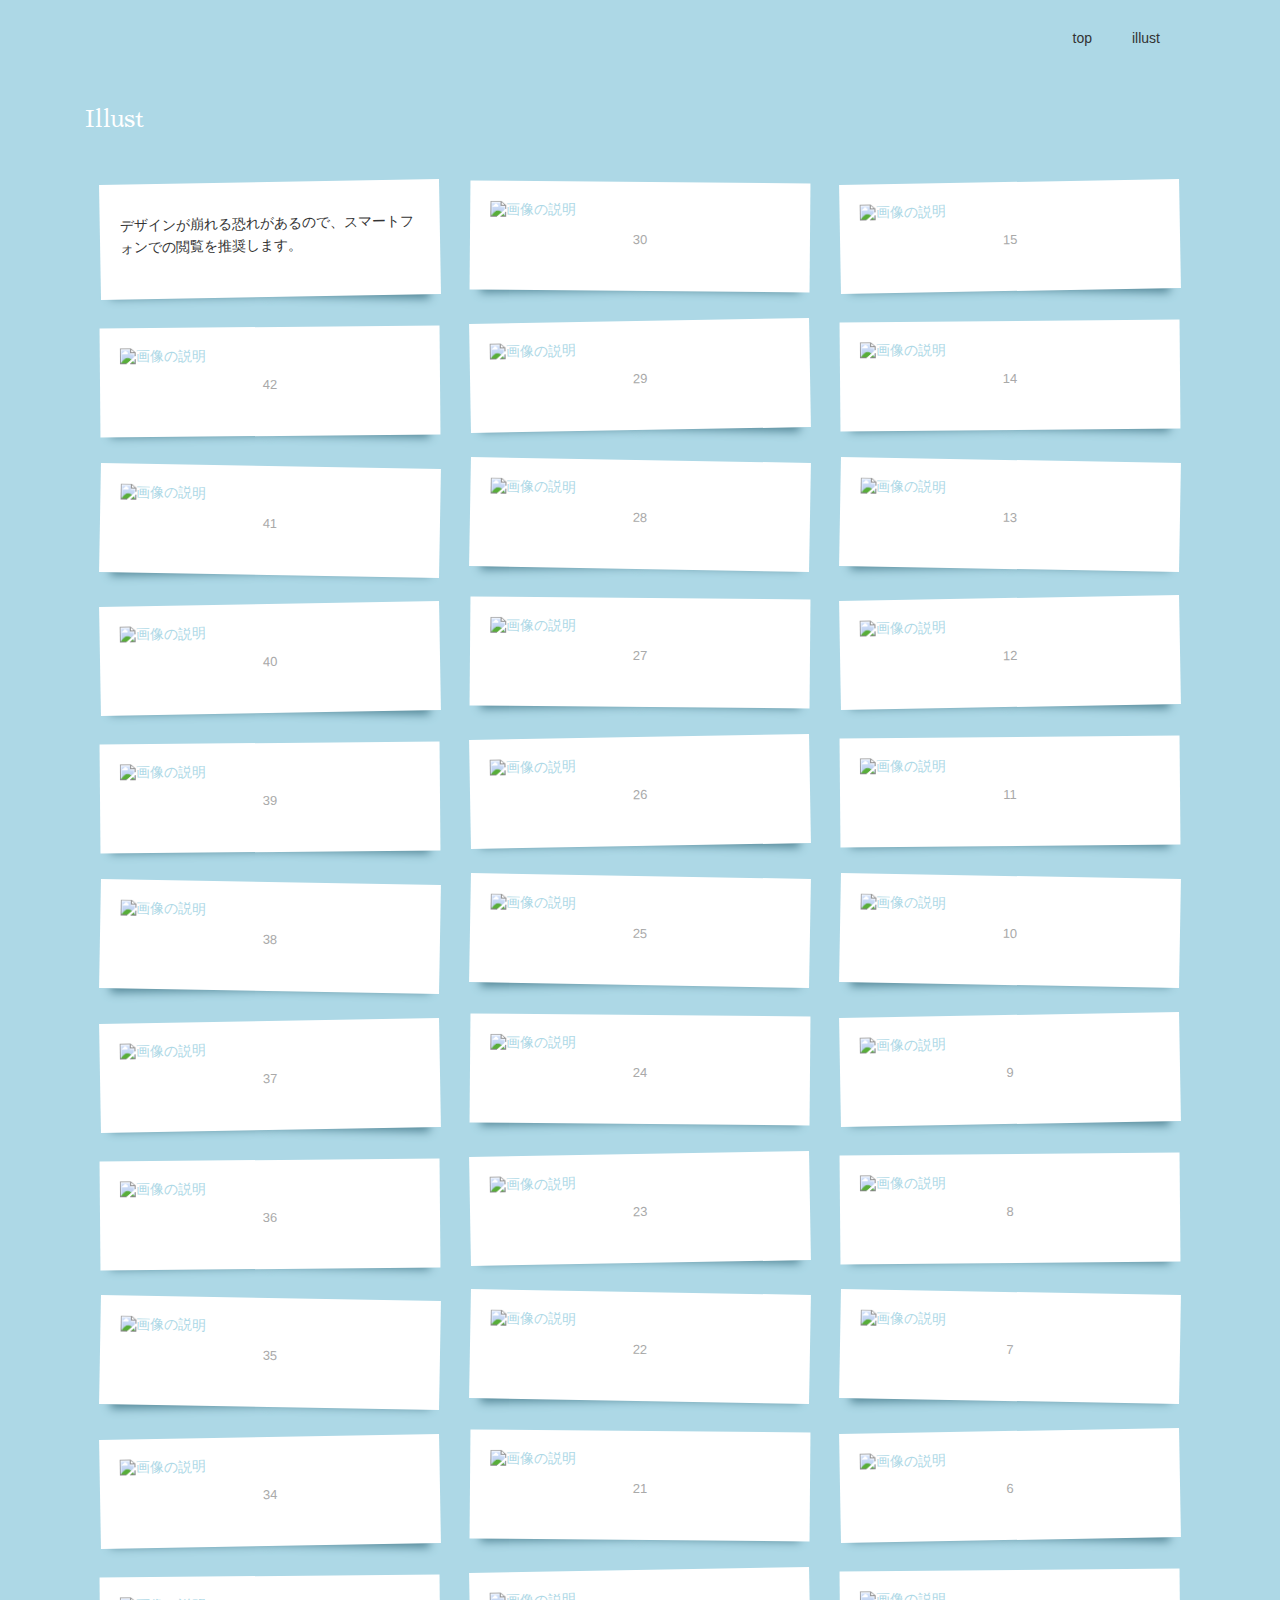
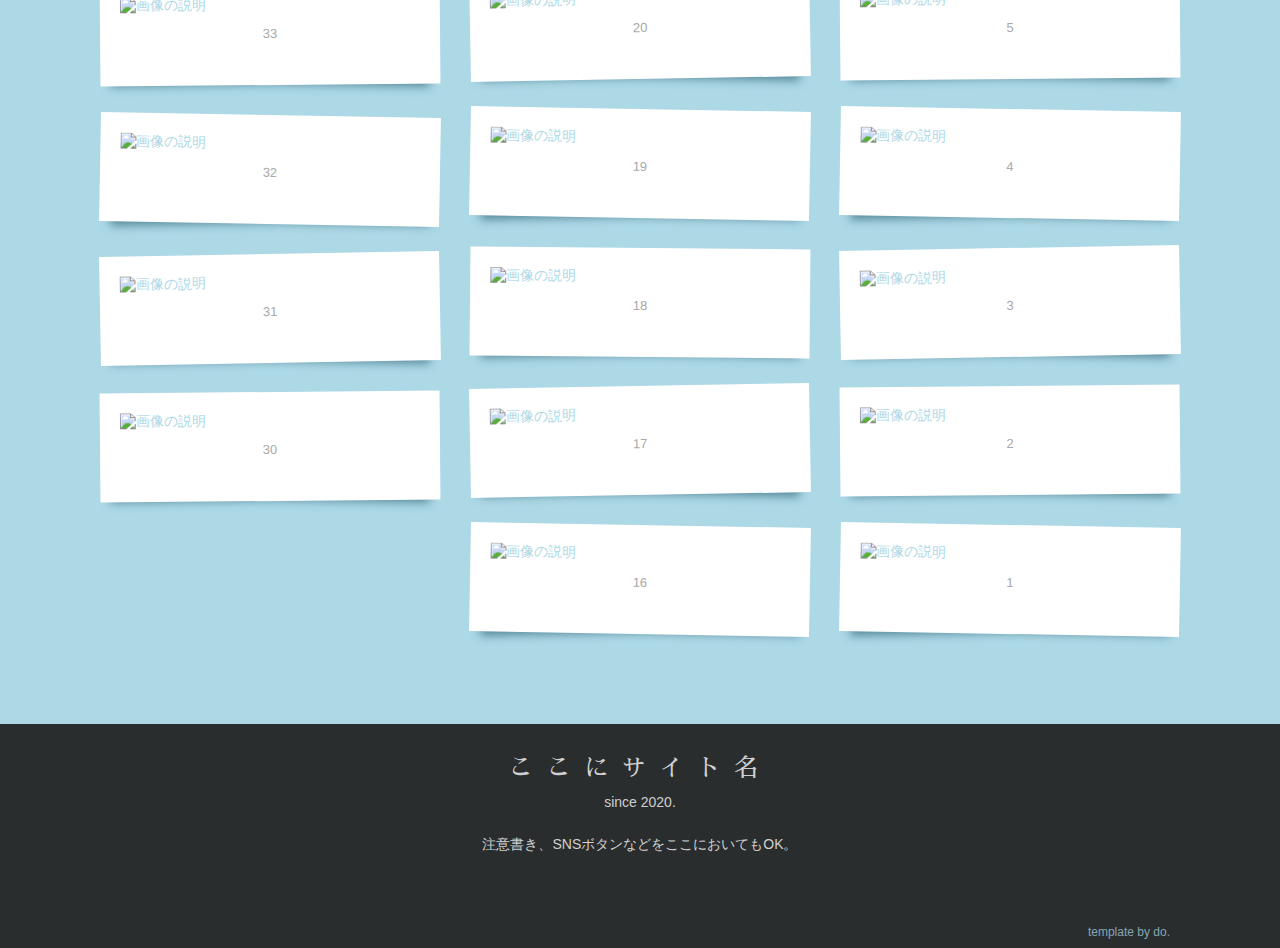
==== illust.html @ 1b6aabd1 "Add files via upload" ====
<!DOCTYPE html>
<html lang="ja">

<head>
  <meta charset="utf-8">
  <meta name="viewport" content="width=device-width">
  <title>peta2</title>
  <link rel="stylesheet" href="css/bootstrap.css">
  <link rel="stylesheet" href="css/fuwaimg.css">
  <link rel="stylesheet" href="css/style.css">
  <script src="js/jquery.js"></script>
  <script src="js/common.js"></script>
  <link rel="stylesheet" href="https://use.fontawesome.com/releases/v5.1.0/css/all.css" integrity="sha384-lKuwvrZot6UHsBSfcMvOkWwlCMgc0TaWr+30HWe3a4ltaBwTZhyTEggF5tJv8tbt" crossorigin="anonymous">
  <link href="https://fonts.googleapis.com/css?family=Sawarabi+Mincho&display=swap" rel="stylesheet">
</head>

<body>
  <header>
    <div class="container">
      <div class="row">
        <div class="col-12">
          <ul>
            <li><a href="index.html">top</a></li>
            <li><a href="illust.html">illust</a></li>
          </ul>
        </div>
      </div>
    </div>
  </header>

  <main>
    <div class="container">
      <div class="row">

        <h2>Illust</h2>

        <div class="col-md-4 column"> <!-- 左カラムはじまり -->

          <div class="photo_wrapper"> <!-- 白い紙はじまり -->
            <div class="photo">
              <div class="photo_inner">

                <p>デザインが崩れる恐れがあるので、スマートフォンでの閲覧を推奨します。</p>

              </div>
            </div>
          </div> <!-- 白い紙おわり -->

          

          <div class="photo_wrapper"> <!-- 白い紙はじまり -->
            <div class="photo">
              <div class="photo_inner">

                <a href="https://lh3.googleusercontent.com/pw/AMWts8Cox28__BNMQReCRP3SFcwaqNBP7MqdzIKdwiAbpuw3LKb5WjPrrfnr4h-rTd1vKwcFQeGcv_lezgBBRbL9Dqeo2X4vX7bmbXBgcp1sfZvfWhonKbm6dTPjnWrySytocFqZ04YPYj6RQ9tyHZOXVGJA=w502-h775-no?authuser=0" data-fimg="illust" data-fcaption="42" class="fuwaimg"><img src="https://lh3.googleusercontent.com/pw/AMWts8Cox28__BNMQReCRP3SFcwaqNBP7MqdzIKdwiAbpuw3LKb5WjPrrfnr4h-rTd1vKwcFQeGcv_lezgBBRbL9Dqeo2X4vX7bmbXBgcp1sfZvfWhonKbm6dTPjnWrySytocFqZ04YPYj6RQ9tyHZOXVGJA=w502-h775-no?authuser=0" alt="画像の説明"></a>
                <p class="caption">42</p>

              </div>
            </div>
          </div> <!-- 白い紙おわり -->

          <div class="photo_wrapper"> <!-- 白い紙はじまり -->
            <div class="photo">
              <div class="photo_inner">

                <a href="https://lh3.googleusercontent.com/pw/AMWts8CsklrpLYEfq-mM5QJtHKB6S4v40E4p7erYd69_RlHApN0cASkHbte9p37XtnNy43FaQpi0MNsZsB02sUsj2VuZw0k0Xkipm8oUN2TPNwj_HJkU3lVY2tJ94fw5lrdx_pZOgzSrrXaZ3cJa1RaNqIQR=w1024-h685-no?authuser=0" data-fimg="illust" data-fcaption="41" class="fuwaimg"><img src="https://lh3.googleusercontent.com/pw/AMWts8CsklrpLYEfq-mM5QJtHKB6S4v40E4p7erYd69_RlHApN0cASkHbte9p37XtnNy43FaQpi0MNsZsB02sUsj2VuZw0k0Xkipm8oUN2TPNwj_HJkU3lVY2tJ94fw5lrdx_pZOgzSrrXaZ3cJa1RaNqIQR=w1024-h685-no?authuser=0" alt="画像の説明"></a>
                <p class="caption">41</p>

              </div>
            </div>
          </div> <!-- 白い紙おわり -->

          <div class="photo_wrapper"> <!-- 白い紙はじまり -->
            <div class="photo">
              <div class="photo_inner">

                <a href="https://lh3.googleusercontent.com/pw/AMWts8CgQVdRSv2I6430oDrnWmDkWC0OWW03mZ42JNM12k4AufQ2h1clnYaJ4Y0fMB_xqk2lCuKIfMpOf7mX9Ylr0rE28rvH-tyeQBpZwodejXvecHmU5QklknIhyprB3SX7YNric8ZbW48iDjnojUkfG9v4=s775-no?authuser=0" data-fimg="illust" data-fcaption="40" class="fuwaimg"><img src="https://lh3.googleusercontent.com/pw/AMWts8CgQVdRSv2I6430oDrnWmDkWC0OWW03mZ42JNM12k4AufQ2h1clnYaJ4Y0fMB_xqk2lCuKIfMpOf7mX9Ylr0rE28rvH-tyeQBpZwodejXvecHmU5QklknIhyprB3SX7YNric8ZbW48iDjnojUkfG9v4=s775-no?authuser=0" alt="画像の説明"></a>
                <p class="caption">40</p>

              </div>
            </div>
          </div> <!-- 白い紙おわり -->

          <div class="photo_wrapper"> <!-- 白い紙はじまり -->
            <div class="photo">
              <div class="photo_inner">

                <a href="https://lh3.googleusercontent.com/pw/AMWts8C4dV8o7_rHlXYiUse19t6KO_97zgKFyfCMt1hCG8jOX1NP8kVgLZ-A1uruZv9s-ZYBIba9IX8fHxyTJJ_IcGnHNn4AFb-KK7V-60pV2eRZ4p_oUpjDBGyg69dUi8l20uamtSogcxxGSEgGVL17WVHK=w1384-h775-no?authuser=0" data-fimg="illust" data-fcaption="39" class="fuwaimg"><img src="https://lh3.googleusercontent.com/pw/AMWts8C4dV8o7_rHlXYiUse19t6KO_97zgKFyfCMt1hCG8jOX1NP8kVgLZ-A1uruZv9s-ZYBIba9IX8fHxyTJJ_IcGnHNn4AFb-KK7V-60pV2eRZ4p_oUpjDBGyg69dUi8l20uamtSogcxxGSEgGVL17WVHK=w1384-h775-no?authuser=0" alt="画像の説明"></a>
                <p class="caption">39</p>

              </div>
            </div>
          </div> <!-- 白い紙おわり -->

          <div class="photo_wrapper"> <!-- 白い紙はじまり -->
            <div class="photo">
              <div class="photo_inner">

                <a href="https://lh3.googleusercontent.com/pw/AMWts8DBhb3u-3QAECSHlM6uBJDC66IO1G694JHP2IC2YY_tAqXBIV6_Nn8SVgtzAMqOdjqrt5xMSU9yhxuN9_L_U6qFOprcMlaiX02v0TdAk7ofQ1UP_mRT3iMOi23vHbAHppNE0egLiYCVZqKy5hdXpErf=w436-h775-no?authuser=0" data-fimg="illust" data-fcaption="38" class="fuwaimg"><img src="https://lh3.googleusercontent.com/pw/AMWts8DBhb3u-3QAECSHlM6uBJDC66IO1G694JHP2IC2YY_tAqXBIV6_Nn8SVgtzAMqOdjqrt5xMSU9yhxuN9_L_U6qFOprcMlaiX02v0TdAk7ofQ1UP_mRT3iMOi23vHbAHppNE0egLiYCVZqKy5hdXpErf=w436-h775-no?authuser=0" alt="画像の説明"></a>
                <p class="caption">38</p>

              </div>
            </div>
          </div> <!-- 白い紙おわり -->

          <div class="photo_wrapper"> <!-- 白い紙はじまり -->
            <div class="photo">
              <div class="photo_inner">

                <a href="https://lh3.googleusercontent.com/pw/AMWts8CsM7ORMdr8g6s5OzQsYJkxBQxlJHbK1Gcytt6Vyj17hhc5IY_1tuF0qYmKnIKdhWhkjlD4qA9QDn4pOnYk1kvzK6mAzcZDnkf2sFP1ws7RfoujApp3gHp0LYHTFUOW7CD4LZRUTa3PQxQSPjLvdDgn=w436-h775-no?authuser=0" data-fimg="illust" data-fcaption="37" class="fuwaimg"><img src="https://lh3.googleusercontent.com/pw/AMWts8CsM7ORMdr8g6s5OzQsYJkxBQxlJHbK1Gcytt6Vyj17hhc5IY_1tuF0qYmKnIKdhWhkjlD4qA9QDn4pOnYk1kvzK6mAzcZDnkf2sFP1ws7RfoujApp3gHp0LYHTFUOW7CD4LZRUTa3PQxQSPjLvdDgn=w436-h775-no?authuser=0" alt="画像の説明"></a>
                <p class="caption">37</p>

              </div>
            </div>
          </div> <!-- 白い紙おわり -->

          <div class="photo_wrapper"> <!-- 白い紙はじまり -->
            <div class="photo">
              <div class="photo_inner">

                <a href="https://lh3.googleusercontent.com/pw/AMWts8D9byH44WqHp9umfBFMdJVtNfAncmlOTKNtG8yK7b8vgRUIJWtN-5KlHmkqsRncyaLgQui0G5othm6dDwO5c1vvgqCkm6mxsg9BPsiZA4M0ob1HZhcoVWGOODmWXEQVo9iIYBPQlrHCrd_JGrF3qnPg=w533-h775-no?authuser=0" data-fimg="illust" data-fcaption="36" class="fuwaimg"><img src="https://lh3.googleusercontent.com/pw/AMWts8D9byH44WqHp9umfBFMdJVtNfAncmlOTKNtG8yK7b8vgRUIJWtN-5KlHmkqsRncyaLgQui0G5othm6dDwO5c1vvgqCkm6mxsg9BPsiZA4M0ob1HZhcoVWGOODmWXEQVo9iIYBPQlrHCrd_JGrF3qnPg=w533-h775-no?authuser=0" alt="画像の説明"></a>
                <p class="caption">36</p>

              </div>
            </div>
          </div> <!-- 白い紙おわり -->

          <div class="photo_wrapper"> <!-- 白い紙はじまり -->
            <div class="photo">
              <div class="photo_inner">

                <a href="https://lh3.googleusercontent.com/pw/AMWts8AvMRZB0EMn5snsqBA2sNhs4Jrt3vfd0Vs5clzVY1fwqB7CyKxQirzdla9yEaBymsXZnFQlbBFLdhK4tuKBDot4QmJHZ9s-0aFLUYA0L19TRECbHZvFmD0Zytubo-FrNgxrsNPgUf2Z7NzcSRM94KIT=s775-no?authuser=0" data-fimg="illust" data-fcaption="35" class="fuwaimg"><img src="https://lh3.googleusercontent.com/pw/AMWts8AvMRZB0EMn5snsqBA2sNhs4Jrt3vfd0Vs5clzVY1fwqB7CyKxQirzdla9yEaBymsXZnFQlbBFLdhK4tuKBDot4QmJHZ9s-0aFLUYA0L19TRECbHZvFmD0Zytubo-FrNgxrsNPgUf2Z7NzcSRM94KIT=s775-no?authuser=0" alt="画像の説明"></a>
                <p class="caption">35</p>

              </div>
            </div>
          </div> <!-- 白い紙おわり -->

          <div class="photo_wrapper"> <!-- 白い紙はじまり -->
            <div class="photo">
              <div class="photo_inner">

                <a href="https://lh3.googleusercontent.com/pw/AMWts8BJoh31hiTfgCkKuM6LKDEyP3dncojIyS1Nzp1mz8axLo9Ojvl9_1_v46CKTmJzGgw7qRXGg8MNEc3jXNOKpKgE76MQrntLnrXbeyEJVKmGOg_AjdkXjjQCRA8YBcOFdj0L1ReKYP9GegsxQ7B2Ud0B=s775-no?authuser=0" data-fimg="illust" data-fcaption="34" class="fuwaimg"><img src="https://lh3.googleusercontent.com/pw/AMWts8BJoh31hiTfgCkKuM6LKDEyP3dncojIyS1Nzp1mz8axLo9Ojvl9_1_v46CKTmJzGgw7qRXGg8MNEc3jXNOKpKgE76MQrntLnrXbeyEJVKmGOg_AjdkXjjQCRA8YBcOFdj0L1ReKYP9GegsxQ7B2Ud0B=s775-no?authuser=0" alt="画像の説明"></a>
                <p class="caption">34</p>

              </div>
            </div>
          </div> <!-- 白い紙おわり -->

          <div class="photo_wrapper"> <!-- 白い紙はじまり -->
            <div class="photo">
              <div class="photo_inner">

                <a href="https://lh3.googleusercontent.com/pw/AMWts8CJE3USj13Ls35bue79GwDdApzjnLfE5LSxSsisCTkoJY979ldGRp0382LFp-KdFCDrHQlkJXpXouRkc6EnS5Q6xQfuzoK_D2LSxmUII67P4SlDdj8_nPdNQMX60USoJ_Dex7cOCkzWqxbdi_kcrCrv=w436-h775-no?authuser=0" data-fimg="illust" data-fcaption="33" class="fuwaimg"><img src="https://lh3.googleusercontent.com/pw/AMWts8CJE3USj13Ls35bue79GwDdApzjnLfE5LSxSsisCTkoJY979ldGRp0382LFp-KdFCDrHQlkJXpXouRkc6EnS5Q6xQfuzoK_D2LSxmUII67P4SlDdj8_nPdNQMX60USoJ_Dex7cOCkzWqxbdi_kcrCrv=w436-h775-no?authuser=0" alt="画像の説明"></a>
                <p class="caption">33</p>

              </div>
            </div>
          </div> <!-- 白い紙おわり -->

          <div class="photo_wrapper"> <!-- 白い紙はじまり -->
            <div class="photo">
              <div class="photo_inner">

                <a href="https://lh3.googleusercontent.com/pw/AMWts8A6hrEdlsKrEeRkkJqrgjRdUXc-PLKFBk75MZ5T-OoWlhhEuBU-HIl6SaG2cQuA0GYpHNaNZoLVx5UTImps_tixSJosIVM_dkdQ8xUpRodN_qTWBmOrN_DeHMmKZTbscCHbdj36Trfm9fRnSPbxzJul=w436-h775-no?authuser=0" data-fimg="illust" data-fcaption="32" class="fuwaimg"><img src="https://lh3.googleusercontent.com/pw/AMWts8A6hrEdlsKrEeRkkJqrgjRdUXc-PLKFBk75MZ5T-OoWlhhEuBU-HIl6SaG2cQuA0GYpHNaNZoLVx5UTImps_tixSJosIVM_dkdQ8xUpRodN_qTWBmOrN_DeHMmKZTbscCHbdj36Trfm9fRnSPbxzJul=w436-h775-no?authuser=0" alt="画像の説明"></a>
                <p class="caption">32</p>

              </div>
            </div>
          </div> <!-- 白い紙おわり -->

          <div class="photo_wrapper"> <!-- 白い紙はじまり -->
            <div class="photo">
              <div class="photo_inner">

                <a href="https://lh3.googleusercontent.com/pw/AMWts8BOOuVV8hzbjOhGQtpAwQb2aSmgUgj4f5QdRIF9lkkfynHIzWwP3X4dAn7hGDGthEcETCpdQ3OlkHm6to0rc8iNpLntt2OkDG0zEZgVloyw80i-YGGwUqlJpQP7WI6bFJkjS4G-a6Tl_yAg_0MWRhCP=w561-h773-no?authuser=0" data-fimg="illust" data-fcaption="31" class="fuwaimg"><img src="https://lh3.googleusercontent.com/pw/AMWts8BOOuVV8hzbjOhGQtpAwQb2aSmgUgj4f5QdRIF9lkkfynHIzWwP3X4dAn7hGDGthEcETCpdQ3OlkHm6to0rc8iNpLntt2OkDG0zEZgVloyw80i-YGGwUqlJpQP7WI6bFJkjS4G-a6Tl_yAg_0MWRhCP=w561-h773-no?authuser=0" alt="画像の説明"></a>
                <p class="caption">31</p>

              </div>
            </div>
          </div> <!-- 白い紙おわり -->

          <div class="photo_wrapper"> <!-- 白い紙はじまり -->
            <div class="photo">
              <div class="photo_inner">

                <a href="https://lh3.googleusercontent.com/pw/AMWts8AKYuy7ULPN5BDstf4BHMZx9Ymcxu2dFFlW5ADTFVhC6ArF06FAxKj8WmDy-JWdxAQQxjGloXUDbZrh_QHEK5gfzwyXuTO54mJ51u3i42oIszNTZdx_AwxMPVQipqEcqkRU5IMTyBADeERIrCX8S-NM=w376-h773-no?authuser=0" data-fimg="illust" data-fcaption="30" class="fuwaimg"><img src="https://lh3.googleusercontent.com/pw/AMWts8AKYuy7ULPN5BDstf4BHMZx9Ymcxu2dFFlW5ADTFVhC6ArF06FAxKj8WmDy-JWdxAQQxjGloXUDbZrh_QHEK5gfzwyXuTO54mJ51u3i42oIszNTZdx_AwxMPVQipqEcqkRU5IMTyBADeERIrCX8S-NM=w376-h773-no?authuser=0" alt="画像の説明"></a>
                <p class="caption">30</p>

              </div>
            </div>
          </div> <!-- 白い紙おわり -->



        </div> <!-- 左カラムおわり -->


        <div class="col-md-4 column"> <!-- 真ん中カラムはじまり -->


          <div class="photo_wrapper"> <!-- 白い紙はじまり -->
            <div class="photo">
              <div class="photo_inner">

                <a href="https://lh3.googleusercontent.com/pw/AMWts8CJYu6-HWkpZgMs_Shhimn4lNb2auPTP87py1EklH-gOYcXlIC7IWIhkxaH4GOwTZYizTkIGpxTBk0Xrzg5m5HMXBIOIcpQm3ZwOGlFzpvLNu5lE351pgcnO55GhkEC11yMFEqVTtWB_AcCiAyUK3wF=w316-h773-no?authuser=0" data-fimg="illust" data-fcaption="30" class="fuwaimg"><img src="https://lh3.googleusercontent.com/pw/AMWts8CJYu6-HWkpZgMs_Shhimn4lNb2auPTP87py1EklH-gOYcXlIC7IWIhkxaH4GOwTZYizTkIGpxTBk0Xrzg5m5HMXBIOIcpQm3ZwOGlFzpvLNu5lE351pgcnO55GhkEC11yMFEqVTtWB_AcCiAyUK3wF=w316-h773-no?authuser=0" alt="画像の説明"></a>
                <p class="caption">30</p>

              </div>
            </div>
          </div> <!-- 白い紙おわり -->

          <div class="photo_wrapper"> <!-- 白い紙はじまり -->
            <div class="photo">
              <div class="photo_inner">

                <a href="https://lh3.googleusercontent.com/pw/AMWts8A4pS51QPTC96D6i5HemLyGb1E0UHR9Vc5yuMA63m_hgfCi6nAp70O30tDVSjFufrkDqByykE0VHoIm14Sugoozd42OH-VBDrBrp_vy4MBldUGO5c5ql_LC40oCj2rVlKkyz3k9oMgYTCBKm6O4hN-S=w499-h773-no?authuser=0" data-fimg="illust" data-fcaption="29" class="fuwaimg"><img src="https://lh3.googleusercontent.com/pw/AMWts8A4pS51QPTC96D6i5HemLyGb1E0UHR9Vc5yuMA63m_hgfCi6nAp70O30tDVSjFufrkDqByykE0VHoIm14Sugoozd42OH-VBDrBrp_vy4MBldUGO5c5ql_LC40oCj2rVlKkyz3k9oMgYTCBKm6O4hN-S=w499-h773-no?authuser=0" alt="画像の説明"></a>
                <p class="caption">29</p>

              </div>
            </div>
          </div> <!-- 白い紙おわり -->

          <div class="photo_wrapper"> <!-- 白い紙はじまり -->
            <div class="photo">
              <div class="photo_inner">

                <a href="https://lh3.googleusercontent.com/pw/AMWts8AQQv7Qw2Fcr4xVy8R3xF-cJ0dKOKh3ESZBn2rdNdKmawHUOAAx9RUIC1XreTd6Sizv1wV4PEod3Re83BW7gF2NN8-CkyZ47pPEQ2hysKIOt1Jdwc0ecH2U_5CBDijtaoSrYTLjtQIc7c4zOfGQe-HE=w560-h773-no?authuser=0" data-fimg="illust" data-fcaption="28" class="fuwaimg"><img src="https://lh3.googleusercontent.com/pw/AMWts8AQQv7Qw2Fcr4xVy8R3xF-cJ0dKOKh3ESZBn2rdNdKmawHUOAAx9RUIC1XreTd6Sizv1wV4PEod3Re83BW7gF2NN8-CkyZ47pPEQ2hysKIOt1Jdwc0ecH2U_5CBDijtaoSrYTLjtQIc7c4zOfGQe-HE=w560-h773-no?authuser=0" alt="画像の説明"></a>
                <p class="caption">28</p>

              </div>
            </div>
          </div> <!-- 白い紙おわり -->

          <div class="photo_wrapper"> <!-- 白い紙はじまり -->
            <div class="photo">
              <div class="photo_inner">

                <a href="https://lh3.googleusercontent.com/pw/AMWts8A758fC67wEoQc90TfMDOfJcIhrMmwtVaLGMiVD4Ux_p-wb1vWDV38Tnfqwe8hTTc3IZ5lasjlpyeQHpJuzpz_tavu9EviBudBdKQ4Ta4pPlj3GwUvY7qrC0SgWPwaVr3YDThijpKb03qQ0EvRUDrCv=w568-h773-no?authuser=0" data-fimg="illust" data-fcaption="27" class="fuwaimg"><img src="https://lh3.googleusercontent.com/pw/AMWts8A758fC67wEoQc90TfMDOfJcIhrMmwtVaLGMiVD4Ux_p-wb1vWDV38Tnfqwe8hTTc3IZ5lasjlpyeQHpJuzpz_tavu9EviBudBdKQ4Ta4pPlj3GwUvY7qrC0SgWPwaVr3YDThijpKb03qQ0EvRUDrCv=w568-h773-no?authuser=0" alt="画像の説明"></a>
                <p class="caption">27</p>

              </div>
            </div>
          </div> <!-- 白い紙おわり -->

          <div class="photo_wrapper"> <!-- 白い紙はじまり -->
            <div class="photo">
              <div class="photo_inner">

                <a href="https://lh3.googleusercontent.com/pw/AMWts8A27WaZKgmj2R8qf_h1HrEPfLtXzIESmoIUwrNQfn6o8rei14KIAdBLkkIC0sbEwRbZst7ArtPfhMd0RTEvIV3Shs-C91Em8iVl_gRdQJtme51yGBtTCiILU1tniaBvyu4ofola-YerUgYttbxqLQ4T=s773-no?authuser=0" data-fimg="illust" data-fcaption="26" class="fuwaimg"><img src="https://lh3.googleusercontent.com/pw/AMWts8A27WaZKgmj2R8qf_h1HrEPfLtXzIESmoIUwrNQfn6o8rei14KIAdBLkkIC0sbEwRbZst7ArtPfhMd0RTEvIV3Shs-C91Em8iVl_gRdQJtme51yGBtTCiILU1tniaBvyu4ofola-YerUgYttbxqLQ4T=s773-no?authuser=0" alt="画像の説明"></a>
                <p class="caption">26</p>

              </div>
            </div>
          </div> <!-- 白い紙おわり -->

          <div class="photo_wrapper"> <!-- 白い紙はじまり -->
            <div class="photo">
              <div class="photo_inner">

                <a href="https://lh3.googleusercontent.com/pw/AMWts8D43Ukukbg07hF2tFLTNXz3FKG-ulqRdLQTJ-rjfVUImqoDdOkDBirAQ75Ui2lenF_9QJkEtfNvty9tilSXpQK2BedXfjbo1fk2e70DY8od4Lpyt6_ILMoqRKzRgZv7yaLitns69Z8h7Qn8z8Q5Tjaj=w798-h624-no?authuser=0" data-fimg="illust" data-fcaption="25" class="fuwaimg"><img src="https://lh3.googleusercontent.com/pw/AMWts8D43Ukukbg07hF2tFLTNXz3FKG-ulqRdLQTJ-rjfVUImqoDdOkDBirAQ75Ui2lenF_9QJkEtfNvty9tilSXpQK2BedXfjbo1fk2e70DY8od4Lpyt6_ILMoqRKzRgZv7yaLitns69Z8h7Qn8z8Q5Tjaj=w798-h624-no?authuser=0" alt="画像の説明"></a>
                <p class="caption">25</p>

              </div>
            </div>
          </div> <!-- 白い紙おわり -->

          <div class="photo_wrapper"> <!-- 白い紙はじまり -->
            <div class="photo">
              <div class="photo_inner">

                <a href="https://lh3.googleusercontent.com/pw/AMWts8DJ7tb6RxQq3u0ZiKaLXhi9TZNSHEdlm_6jn720YPUbFw_g9My2n4_NEsC_89aCslfZVaIrwSFVupJmXueCcCOt2BgRTmvjRvbya3lWEJjsDJvRQgtPhyNaKktDN9UQvcey7tztdTc7Ecy_ZaZqoE53=w566-h773-no?authuser=0" data-fimg="illust" data-fcaption="24" class="fuwaimg"><img src="https://lh3.googleusercontent.com/pw/AMWts8DJ7tb6RxQq3u0ZiKaLXhi9TZNSHEdlm_6jn720YPUbFw_g9My2n4_NEsC_89aCslfZVaIrwSFVupJmXueCcCOt2BgRTmvjRvbya3lWEJjsDJvRQgtPhyNaKktDN9UQvcey7tztdTc7Ecy_ZaZqoE53=w566-h773-no?authuser=0" alt="画像の説明"></a>
                <p class="caption">24</p>

              </div>
            </div>
          </div> <!-- 白い紙おわり -->

          <div class="photo_wrapper"> <!-- 白い紙はじまり -->
            <div class="photo">
              <div class="photo_inner">

                <a href="https://lh3.googleusercontent.com/pw/AMWts8A69bOSlVp2ZkfvCYBXJt-4kUzWKHnBUmH9nL3FCXLbCYkYuX-MfIjFCMv0rVmh4omsePyZT6otvtL_zQZImefKW7lREISgz-MVRnReK5AUA5vHBNCcrGnNCyP7eMIkYLld1CXiCfOJ6s_U4bcWu7p0=w560-h773-no?authuser=0" data-fimg="illust" data-fcaption="23" class="fuwaimg"><img src="https://lh3.googleusercontent.com/pw/AMWts8A69bOSlVp2ZkfvCYBXJt-4kUzWKHnBUmH9nL3FCXLbCYkYuX-MfIjFCMv0rVmh4omsePyZT6otvtL_zQZImefKW7lREISgz-MVRnReK5AUA5vHBNCcrGnNCyP7eMIkYLld1CXiCfOJ6s_U4bcWu7p0=w560-h773-no?authuser=0" alt="画像の説明"></a>
                <p class="caption">23</p>

              </div>
            </div>
          </div> <!-- 白い紙おわり -->

          <div class="photo_wrapper"> <!-- 白い紙はじまり -->
            <div class="photo">
              <div class="photo_inner">

                <a href="https://lh3.googleusercontent.com/pw/AMWts8AInpUAEb3VuCltbmWGtaK1cuWbMIeqdIhSQEUx3CpF75WMeAsKTiKvmVbq0eGu5toqCD6bhgWHA7r_gZ5r6uATSd5OES4V3RjWZrdHSlXol3Ep_shlM98A2ITqBxOTGjggEq9Uue-j3lz4JULRHZ8Q=w601-h707-no?authuser=0" data-fimg="illust" data-fcaption="22" class="fuwaimg"><img src="https://lh3.googleusercontent.com/pw/AMWts8AInpUAEb3VuCltbmWGtaK1cuWbMIeqdIhSQEUx3CpF75WMeAsKTiKvmVbq0eGu5toqCD6bhgWHA7r_gZ5r6uATSd5OES4V3RjWZrdHSlXol3Ep_shlM98A2ITqBxOTGjggEq9Uue-j3lz4JULRHZ8Q=w601-h707-no?authuser=0" alt="画像の説明"></a>
                <p class="caption">22</p>

              </div>
            </div>
          </div> <!-- 白い紙おわり -->

          <div class="photo_wrapper"> <!-- 白い紙はじまり -->
            <div class="photo">
              <div class="photo_inner">

                <a href="https://lh3.googleusercontent.com/pw/AMWts8CjkFRyHtoaJVM1yqT5A9_bRqOGCAQ5L4Sy5-vZxfrnmiz6iemtam3bLBr6qSSuFQZmoxvZYr0iMmmTTn_aRua9fS7aGP3AY7vcKlWEmtfVKEnbpgLm-02dwuQlUNRU7d3wGoH-xgXDnqR84e3s7D65=w435-h773-no?authuser=0" data-fimg="illust" data-fcaption="21" class="fuwaimg"><img src="https://lh3.googleusercontent.com/pw/AMWts8CjkFRyHtoaJVM1yqT5A9_bRqOGCAQ5L4Sy5-vZxfrnmiz6iemtam3bLBr6qSSuFQZmoxvZYr0iMmmTTn_aRua9fS7aGP3AY7vcKlWEmtfVKEnbpgLm-02dwuQlUNRU7d3wGoH-xgXDnqR84e3s7D65=w435-h773-no?authuser=0" alt="画像の説明"></a>
                <p class="caption">21</p>

              </div>
            </div>
          </div> <!-- 白い紙おわり -->

          <div class="photo_wrapper"> <!-- 白い紙はじまり -->
            <div class="photo">
              <div class="photo_inner">

                <a href="https://lh3.googleusercontent.com/pw/AMWts8D0f9uMPMs90tybVxjSl9iVvRIgaS1lbFQsfDAe6gdqkoVO_axNRCB4ctp-fQghpCZ_MGRLAX_diOpjvoGkhGj76IimqRH6B1UhcPMf-VvL4tOhWcKDDedtKbso1ZYPWTEe9LVOo0yLp4M-h_kawrMe=w728-h773-no?authuser=0" data-fimg="illust" data-fcaption="20" class="fuwaimg"><img src="https://lh3.googleusercontent.com/pw/AMWts8D0f9uMPMs90tybVxjSl9iVvRIgaS1lbFQsfDAe6gdqkoVO_axNRCB4ctp-fQghpCZ_MGRLAX_diOpjvoGkhGj76IimqRH6B1UhcPMf-VvL4tOhWcKDDedtKbso1ZYPWTEe9LVOo0yLp4M-h_kawrMe=w728-h773-no?authuser=0" alt="画像の説明"></a>
                <p class="caption">20</p>

              </div>
            </div>
          </div> <!-- 白い紙おわり -->

          <div class="photo_wrapper"> <!-- 白い紙はじまり -->
            <div class="photo">
              <div class="photo_inner">

                <a href="https://lh3.googleusercontent.com/pw/AMWts8BdpoX3QbsYiV2I8MkrMBnejeymT0yiwGVeMEEda0FO_fOEy77ma94g2UuQoTON9OFUTDBi610i2IEHk4bKGB7jZAbpw4J9JhsDdFv3wGV53zGB3YeXnZAKlrDJCGMoxBanY9nP80GIMGvYRTEFYCtr=w645-h773-no?authuser=0" data-fimg="illust" data-fcaption="19" class="fuwaimg"><img src="https://lh3.googleusercontent.com/pw/AMWts8BdpoX3QbsYiV2I8MkrMBnejeymT0yiwGVeMEEda0FO_fOEy77ma94g2UuQoTON9OFUTDBi610i2IEHk4bKGB7jZAbpw4J9JhsDdFv3wGV53zGB3YeXnZAKlrDJCGMoxBanY9nP80GIMGvYRTEFYCtr=w645-h773-no?authuser=0" alt="画像の説明"></a>
                <p class="caption">19</p>

              </div>
            </div>
          </div> <!-- 白い紙おわり -->

          <div class="photo_wrapper"> <!-- 白い紙はじまり -->
            <div class="photo">
              <div class="photo_inner">

                <a href="https://lh3.googleusercontent.com/pw/AMWts8Bj5GRcM0Y6zGkXZhs82V_icDuuOw_4q92RosyQGoZsTxzVAE9bFmb3QyvO0wW9IOZA7dRzLfhldB9V_jvypWEVXk91snBVmFmsZzUFNZfEw4A_q_x3hYY05jO2JNFIgKaijCQFS4kl-Z9Us9aJqUCW=w798-h569-no?authuser=0" data-fimg="illust" data-fcaption="18" class="fuwaimg"><img src="https://lh3.googleusercontent.com/pw/AMWts8Bj5GRcM0Y6zGkXZhs82V_icDuuOw_4q92RosyQGoZsTxzVAE9bFmb3QyvO0wW9IOZA7dRzLfhldB9V_jvypWEVXk91snBVmFmsZzUFNZfEw4A_q_x3hYY05jO2JNFIgKaijCQFS4kl-Z9Us9aJqUCW=w798-h569-no?authuser=0" alt="画像の説明"></a>
                <p class="caption">18</p>

              </div>
            </div>
          </div> <!-- 白い紙おわり -->

          <div class="photo_wrapper"> <!-- 白い紙はじまり -->
            <div class="photo">
              <div class="photo_inner">

                <a href="https://lh3.googleusercontent.com/pw/AMWts8D9mHxvS6hgny4_qBazTq_SljUl-Dg1orN_awJ6vZsou_nzSNs46bp0EGynssD4qaMajSix0LVlj56S-PvOP3p-EPrCeagqoA1sI60CuDz-styni8jcR4_FcO6L1vqxD_SvHd6BM6f1geIByIDcGiC4=w435-h773-no?authuser=0" data-fimg="illust" data-fcaption="17" class="fuwaimg"><img src="https://lh3.googleusercontent.com/pw/AMWts8D9mHxvS6hgny4_qBazTq_SljUl-Dg1orN_awJ6vZsou_nzSNs46bp0EGynssD4qaMajSix0LVlj56S-PvOP3p-EPrCeagqoA1sI60CuDz-styni8jcR4_FcO6L1vqxD_SvHd6BM6f1geIByIDcGiC4=w435-h773-no?authuser=0" alt="画像の説明"></a>
                <p class="caption">17</p>

              </div>
            </div>
          </div> <!-- 白い紙おわり -->

          <div class="photo_wrapper"> <!-- 白い紙はじまり -->
            <div class="photo">
              <div class="photo_inner">

                <a href="https://lh3.googleusercontent.com/pw/AMWts8CcslrHsJCWFN1E1BGg2SX2mnQ1Ci9Ky2vojuv-MxYhp0hbRwzeDk_h992Qv0plvfENH_8tYQbgJfOE1qIZCdygl7gqLd16lhuwxmPhwnaG2L2wodl6IKZ4Roo5aKRjzds_EpmRur-hbgGaP415CCrU=w435-h773-no?authuser=0" data-fimg="illust" data-fcaption="16" class="fuwaimg"><img src="https://lh3.googleusercontent.com/pw/AMWts8CcslrHsJCWFN1E1BGg2SX2mnQ1Ci9Ky2vojuv-MxYhp0hbRwzeDk_h992Qv0plvfENH_8tYQbgJfOE1qIZCdygl7gqLd16lhuwxmPhwnaG2L2wodl6IKZ4Roo5aKRjzds_EpmRur-hbgGaP415CCrU=w435-h773-no?authuser=0" alt="画像の説明"></a>
                <p class="caption">16</p>

              </div>
            </div>
          </div> <!-- 白い紙おわり -->

        </div> <!-- 真ん中カラムおわり -->



        <div class="col-md-4 column"> <!-- 右カラムはじまり -->

          <div class="photo_wrapper"> <!-- 白い紙はじまり -->
            <div class="photo">
              <div class="photo_inner">

                <a href="https://lh3.googleusercontent.com/pw/AMWts8BLSLxmn6j3s-UObq_tzIJw_yNQeiE94WVqhc-YCEg0tF3L0oId4-gc4SLAGNPeyoB6P29CtHEqvcvbuxqyd1lyPw9vet7iPS6rFQcyW5NMqNb9lSWuaBUq-uJKfAgsQCPVFyNvZShDdKdBHUhdzp6d=w580-h773-no?authuser=0" data-fimg="illust" data-fcaption="15" class="fuwaimg"><img src="https://lh3.googleusercontent.com/pw/AMWts8BLSLxmn6j3s-UObq_tzIJw_yNQeiE94WVqhc-YCEg0tF3L0oId4-gc4SLAGNPeyoB6P29CtHEqvcvbuxqyd1lyPw9vet7iPS6rFQcyW5NMqNb9lSWuaBUq-uJKfAgsQCPVFyNvZShDdKdBHUhdzp6d=w580-h773-no?authuser=0" alt="画像の説明"></a>
                <p class="caption">15</p>

              </div>
            </div>
          </div> <!-- 白い紙おわり -->

          <div class="photo_wrapper"> <!-- 白い紙はじまり -->
            <div class="photo">
              <div class="photo_inner">

                <a href="https://lh3.googleusercontent.com/pw/AMWts8DPn3QbTFeTavnY9u723Xvx9Rc0D4AwcUue7g9cSNadfaqwsJRyZgBkgYjeyT-1f7l8pzX7nxQoUjoDzWz7GvD9nXmVjXb72sJWIQABdzBs6HEXs4q2qVGC_Yk28VWVd1hKKNXNYGKF7guSuZd8OqQh=w579-h773-no?authuser=0" data-fimg="illust" data-fcaption="14" class="fuwaimg"><img src="https://lh3.googleusercontent.com/pw/AMWts8DPn3QbTFeTavnY9u723Xvx9Rc0D4AwcUue7g9cSNadfaqwsJRyZgBkgYjeyT-1f7l8pzX7nxQoUjoDzWz7GvD9nXmVjXb72sJWIQABdzBs6HEXs4q2qVGC_Yk28VWVd1hKKNXNYGKF7guSuZd8OqQh=w579-h773-no?authuser=0" alt="画像の説明"></a>
                <p class="caption">14</p>

              </div>
            </div>
          </div> <!-- 白い紙おわり -->

          <div class="photo_wrapper"> <!-- 白い紙はじまり -->
            <div class="photo">
              <div class="photo_inner">

                <a href="https://lh3.googleusercontent.com/pw/AMWts8BTsTEupKtUoAlC4iK2vobHjvu_OR2Qou8KLJVaprvjk1YjFTINz9QgsuZgRp53dj7sV6MrXRKOJzyfEic-g9fhi1Ufy9Po2rMR5kCoooZSMcNO_IH8vo9eWVMcTkKIqeRKdJwhpk_ojjEMoF4n7Mk_=w798-h766-no?authuser=0" data-fimg="illust" data-fcaption="13" class="fuwaimg"><img src="https://lh3.googleusercontent.com/pw/AMWts8BTsTEupKtUoAlC4iK2vobHjvu_OR2Qou8KLJVaprvjk1YjFTINz9QgsuZgRp53dj7sV6MrXRKOJzyfEic-g9fhi1Ufy9Po2rMR5kCoooZSMcNO_IH8vo9eWVMcTkKIqeRKdJwhpk_ojjEMoF4n7Mk_=w798-h766-no?authuser=0" alt="画像の説明"></a>
                <p class="caption">13</p>

              </div>
            </div>
          </div> <!-- 白い紙おわり -->

          <div class="photo_wrapper"> <!-- 白い紙はじまり -->
            <div class="photo">
              <div class="photo_inner">

                <a href="https://lh3.googleusercontent.com/pw/AMWts8AvP0ROvHHiBc3RavirSpWZyUd3NpaET8RnqrWyVr3SHlNA4phDbgmYXLX9whqyeoIXYmUgOzcvCtz_n6eE71Nkv3eF6qSBYCgdkXkIFvFPI8kWmT48HMczYPXoOvFYNL4xF2V8U0i5xQVBCFX_vJEF=w435-h773-no?authuser=0" data-fimg="illust" data-fcaption="12" class="fuwaimg"><img src="https://lh3.googleusercontent.com/pw/AMWts8AvP0ROvHHiBc3RavirSpWZyUd3NpaET8RnqrWyVr3SHlNA4phDbgmYXLX9whqyeoIXYmUgOzcvCtz_n6eE71Nkv3eF6qSBYCgdkXkIFvFPI8kWmT48HMczYPXoOvFYNL4xF2V8U0i5xQVBCFX_vJEF=w435-h773-no?authuser=0" alt="画像の説明"></a>
                <p class="caption">12</p>

              </div>
            </div>
          </div> <!-- 白い紙おわり -->

          <div class="photo_wrapper"> <!-- 白い紙はじまり -->
            <div class="photo">
              <div class="photo_inner">

                <a href="https://lh3.googleusercontent.com/pw/AMWts8Bsd9yfMFwNEDcBBqCDqb9u5kFLy06yBi5KH13UDYdvePuKM8DYcCpNxX6AGxnfhr-jOKvBzSS8-iYVUPj1SylQqJApFqXiTe6riOlQx07KDyQ9GsjnlJJMQrhJmfxgUDDqcB7GIFm6oLvnxUVPQu_9=w582-h775-no?authuser=0" data-fimg="illust" data-fcaption="11" class="fuwaimg"><img src="https://lh3.googleusercontent.com/pw/AMWts8Bsd9yfMFwNEDcBBqCDqb9u5kFLy06yBi5KH13UDYdvePuKM8DYcCpNxX6AGxnfhr-jOKvBzSS8-iYVUPj1SylQqJApFqXiTe6riOlQx07KDyQ9GsjnlJJMQrhJmfxgUDDqcB7GIFm6oLvnxUVPQu_9=w582-h775-no?authuser=0" alt="画像の説明"></a>
                <p class="caption">11</p>

              </div>
            </div>
          </div> <!-- 白い紙おわり -->

          <div class="photo_wrapper"> <!-- 白い紙はじまり -->
            <div class="photo">
              <div class="photo_inner">

                <a href="https://lh3.googleusercontent.com/pw/AMWts8D5x2QUFLisa9S7mf7rVg97EU82smIM074MBUTBE87Iwonfe0ZJ6EEEDlBqESrYDyMfGhQ6yJwOFyfiyyqb3M5UKqI4STvwz2Y3DvK4zYJW6j5emy-67Q4ARkN5ZXr3-Q5-FPRDpSmomuaevp4hwfjt=w852-h775-no?authuser=0" data-fimg="illust" data-fcaption="10" class="fuwaimg"><img src="https://lh3.googleusercontent.com/pw/AMWts8D5x2QUFLisa9S7mf7rVg97EU82smIM074MBUTBE87Iwonfe0ZJ6EEEDlBqESrYDyMfGhQ6yJwOFyfiyyqb3M5UKqI4STvwz2Y3DvK4zYJW6j5emy-67Q4ARkN5ZXr3-Q5-FPRDpSmomuaevp4hwfjt=w852-h775-no?authuser=0" alt="画像の説明"></a>
                <p class="caption">10</p>

              </div>
            </div>
          </div> <!-- 白い紙おわり -->

          <div class="photo_wrapper"> <!-- 白い紙はじまり -->
            <div class="photo">
              <div class="photo_inner">

                <a href="https://lh3.googleusercontent.com/pw/AMWts8CZBoOgRJ2ofAxUD5dtnoy3YbjBuowWN1NoqIDy0NYmPgWGVkEPz-rre-yeWWsW7EVcT3ZCmCbwgaxIBvAXx1X8xDh6T709oCPYT2MHuRh6zrdM9RZbu4_elMCcUp7iNO-7sItf_20DJ9x1MJUS3IJv=w789-h775-no?authuser=0" data-fimg="illust" data-fcaption="9" class="fuwaimg"><img src="https://lh3.googleusercontent.com/pw/AMWts8CZBoOgRJ2ofAxUD5dtnoy3YbjBuowWN1NoqIDy0NYmPgWGVkEPz-rre-yeWWsW7EVcT3ZCmCbwgaxIBvAXx1X8xDh6T709oCPYT2MHuRh6zrdM9RZbu4_elMCcUp7iNO-7sItf_20DJ9x1MJUS3IJv=w789-h775-no?authuser=0" alt="画像の説明"></a>
                <p class="caption">9</p>

              </div>
            </div>
          </div> <!-- 白い紙おわり -->

          <div class="photo_wrapper"> <!-- 白い紙はじまり -->
            <div class="photo">
              <div class="photo_inner">

                <a href="https://lh3.googleusercontent.com/pw/AMWts8DLH9wxnK9LJZqR_7fJa83Y6BHwa_LWOGKeVJNxWQivCoIkXrBsPT9V31wZDog8YqeanIJ33XRmioaMJFHUmSyKJmx4hQvhMkhBUcalOrPetq6mBiA3fbmSy6-ub9F1C-dD89QyN85NqYBR7jf6Y_GK=w582-h775-no?authuser=0" data-fimg="illust" data-fcaption="8" class="fuwaimg"><img src="https://lh3.googleusercontent.com/pw/AMWts8DLH9wxnK9LJZqR_7fJa83Y6BHwa_LWOGKeVJNxWQivCoIkXrBsPT9V31wZDog8YqeanIJ33XRmioaMJFHUmSyKJmx4hQvhMkhBUcalOrPetq6mBiA3fbmSy6-ub9F1C-dD89QyN85NqYBR7jf6Y_GK=w582-h775-no?authuser=0" alt="画像の説明"></a>
                <p class="caption">8</p>

              </div>
            </div>
          </div> <!-- 白い紙おわり -->

          <div class="photo_wrapper"> <!-- 白い紙はじまり -->
            <div class="photo">
              <div class="photo_inner">

                <a href="https://lh3.googleusercontent.com/pw/AMWts8BQSsLpL8qv1nD29FlVue5kLnMINyoEbuxSqxciBx4r6FcZm35MSYaFkdrPJeuvSKjc8cHcRZddW_C1QK4CVrZwr9J00Vc3cBXyxqUu1xZVjLXjue98dEskmZ3BwXJ5XF2IGkjI-K-kV0bG6vxfz_5F=w966-h775-no?authuser=0" data-fimg="illust" data-fcaption="7" class="fuwaimg"><img src="https://lh3.googleusercontent.com/pw/AMWts8BQSsLpL8qv1nD29FlVue5kLnMINyoEbuxSqxciBx4r6FcZm35MSYaFkdrPJeuvSKjc8cHcRZddW_C1QK4CVrZwr9J00Vc3cBXyxqUu1xZVjLXjue98dEskmZ3BwXJ5XF2IGkjI-K-kV0bG6vxfz_5F=w966-h775-no?authuser=0" alt="画像の説明"></a>
                <p class="caption">7</p>

              </div>
            </div>
          </div> <!-- 白い紙おわり -->

          <div class="photo_wrapper"> <!-- 白い紙はじまり -->
            <div class="photo">
              <div class="photo_inner">

                <a href="https://lh3.googleusercontent.com/pw/AMWts8D182TXIP60vzCAunbsabR01if8ZR2-sAhWjleU-8DV1S15PdWbcd7561i-Km5WjQE-Y0fIq3vbqe9dtGsJrRLg4IQKQVeYmoojYPj1wYg5NEVzkXBoG-hg7RDG3Jfhc-RP8a1Ou9-rDh36PwjbjdgY=s775-no?authuser=0" data-fimg="illust" data-fcaption="6" class="fuwaimg"><img src="https://lh3.googleusercontent.com/pw/AMWts8D182TXIP60vzCAunbsabR01if8ZR2-sAhWjleU-8DV1S15PdWbcd7561i-Km5WjQE-Y0fIq3vbqe9dtGsJrRLg4IQKQVeYmoojYPj1wYg5NEVzkXBoG-hg7RDG3Jfhc-RP8a1Ou9-rDh36PwjbjdgY=s775-no?authuser=0" alt="画像の説明"></a>
                <p class="caption">6</p>

              </div>
            </div>
          </div> <!-- 白い紙おわり -->

          <div class="photo_wrapper"> <!-- 白い紙はじまり -->
            <div class="photo">
              <div class="photo_inner">

                <a href="https://lh3.googleusercontent.com/pw/AMWts8AhmVMyhavWrGGtAxZjelPk46K9iZ-7OK9Ti4daUWShZNIzoDFG0WjjxX5_EaKwzeedn9b8YD5FR8cc1Ms6xh4JU9eNlkLv_bxoDH6wMTsxyEDMnWSMn9YSODGrtGO5y-B2Fpeb9AJl9pNg1O_2rvSj=w436-h775-no?authuser=0" data-fimg="illust" data-fcaption="5" class="fuwaimg"><img src="https://lh3.googleusercontent.com/pw/AMWts8AhmVMyhavWrGGtAxZjelPk46K9iZ-7OK9Ti4daUWShZNIzoDFG0WjjxX5_EaKwzeedn9b8YD5FR8cc1Ms6xh4JU9eNlkLv_bxoDH6wMTsxyEDMnWSMn9YSODGrtGO5y-B2Fpeb9AJl9pNg1O_2rvSj=w436-h775-no?authuser=0" alt="画像の説明"></a>
                <p class="caption">5</p>

              </div>
            </div>
          </div> <!-- 白い紙おわり -->

          <div class="photo_wrapper"> <!-- 白い紙はじまり -->
            <div class="photo">
              <div class="photo_inner">

                <a href="https://lh3.googleusercontent.com/pw/AMWts8C161nztGBbm1zSjlTz5qYlOHn_fJeYNl9YtOLcj_vr5HZkdphwrNmSYGoj71sslKB3dPKwsFDl2BsKLwdxMucTbmo5EM9OlugcY_qc3apVpj8AIoCL9QphprEXMPip3ujHFrRxukpJkuHBmSbK99kF=w570-h775-no?authuser=0" data-fimg="illust" data-fcaption="4" class="fuwaimg"><img src="https://lh3.googleusercontent.com/pw/AMWts8C161nztGBbm1zSjlTz5qYlOHn_fJeYNl9YtOLcj_vr5HZkdphwrNmSYGoj71sslKB3dPKwsFDl2BsKLwdxMucTbmo5EM9OlugcY_qc3apVpj8AIoCL9QphprEXMPip3ujHFrRxukpJkuHBmSbK99kF=w570-h775-no?authuser=0" alt="画像の説明"></a>
                <p class="caption">4</p>

              </div>
            </div>
          </div> <!-- 白い紙おわり -->

          <div class="photo_wrapper"> <!-- 白い紙はじまり -->
            <div class="photo">
              <div class="photo_inner">

                <a href="https://lh3.googleusercontent.com/pw/AMWts8C9jAJkAX9QmJBqOgNnTMqpj2laiQU0E48jfCNONw2jKdiORw6Ix0tnvZykLT0R-NXY4snsTLwqXtqAS_yyYieC2WIdMDNjw-eQ5lXxyCQirHIuyoEoonn6fL5O97n1UrWXr002GNRp1DfOCzQBBPVC=w335-h775-no?authuser=0" data-fimg="illust" data-fcaption="3" class="fuwaimg"><img src="https://lh3.googleusercontent.com/pw/AMWts8C9jAJkAX9QmJBqOgNnTMqpj2laiQU0E48jfCNONw2jKdiORw6Ix0tnvZykLT0R-NXY4snsTLwqXtqAS_yyYieC2WIdMDNjw-eQ5lXxyCQirHIuyoEoonn6fL5O97n1UrWXr002GNRp1DfOCzQBBPVC=w335-h775-no?authuser=0" alt="画像の説明"></a>
                <p class="caption">3</p>

              </div>
            </div>
          </div> <!-- 白い紙おわり -->

          <div class="photo_wrapper"> <!-- 白い紙はじまり -->
            <div class="photo">
              <div class="photo_inner">

                <a href="https://lh3.googleusercontent.com/pw/AMWts8ArhTQAz-apkRKxP4G3RSt-6gCY4mzH-95s2ocX7dQIdZZwuDUal02L8OjaINsEP4NGT-Mu9YgGkZG5wJMnPOn-aK0SONAz4crSiNBj_MXkPQ89ueeN0PKBzwskqYL6aqjEQAkD0QRiQRLUQyngReig=w671-h775-no?authuser=0" data-fimg="illust" data-fcaption="2" class="fuwaimg"><img src="https://lh3.googleusercontent.com/pw/AMWts8ArhTQAz-apkRKxP4G3RSt-6gCY4mzH-95s2ocX7dQIdZZwuDUal02L8OjaINsEP4NGT-Mu9YgGkZG5wJMnPOn-aK0SONAz4crSiNBj_MXkPQ89ueeN0PKBzwskqYL6aqjEQAkD0QRiQRLUQyngReig=w671-h775-no?authuser=0" alt="画像の説明"></a>
                <p class="caption">2</p>

              </div>
            </div>
          </div> <!-- 白い紙おわり -->

          <div class="photo_wrapper"> <!-- 白い紙はじまり -->
            <div class="photo">
              <div class="photo_inner">

                <a href="https://lh3.googleusercontent.com/pw/AMWts8A0Q4YKiYvCVoxtSOX7UCnJsF7c7ksEQOTCB52BxvHekzzYlkCluMrofjxS2wZ_OtpRHQymKN2DZGbizGnWG8n3Pmn97oDPaM85tffZ4OwzcerIIbgdTO65RGHsTZxmcOB9zTzlZODUKp-GNbPRExWh=w731-h775-no?authuser=0" data-fimg="illust" data-fcaption="1" class="fuwaimg"><img src="https://lh3.googleusercontent.com/pw/AMWts8A0Q4YKiYvCVoxtSOX7UCnJsF7c7ksEQOTCB52BxvHekzzYlkCluMrofjxS2wZ_OtpRHQymKN2DZGbizGnWG8n3Pmn97oDPaM85tffZ4OwzcerIIbgdTO65RGHsTZxmcOB9zTzlZODUKp-GNbPRExWh=w731-h775-no?authuser=0" alt="画像の説明"></a>
                <p class="caption">1</p>

              </div>
            </div>
          </div> <!-- 白い紙おわり -->

        </div> <!-- 右カラムおわり -->

      </div>
    </div>
    </div>
  </main>

  <footer>
    <div class="container">
      <div class="row">
        <div class="col-12 center">
          <span class="sitename">ここにサイト名</span>
          <p>since 2020.</p>

          <p>注意書き、SNSボタンなどをここにおいてもOK。</p>

          <ul class="sns-list">
            <li><a href="#"><i class="fab fa-twitter"></i></a></li>
            <li><a href="#"><i class="fab fa-instagram"></i></a></li>
            <li><a href="#"><i class="fab fa-tumblr"></i></a></li>
            <li><a href="#"><i class="fas fa-envelope"></i></a></li>
          </ul>

          <p class="bottom"><a href="https://do.gt-gt.org" target="_blank">template by do.</a></p>
        </div>
      </div>
    </div>
  </footer>


  <script src="js/scrollbooster.min.js" charset="utf-8"></script>
<script src="js/fuwaimg.js" charset="utf-8"></script>
</body>

</html>
---- css/fuwaimg.css ----
@charset "UTF-8";

/* -----------------------------------------------------
プログラム名：fuwaimg
バージョン：1.4.2
製作者：ガタガタ（https://do.gt-gt.org/）
公開日：2020.11.20
修正日：2022.05.16

このプログラムは使用・改変・再配布・販売すべて自由です。
報告やリンクなども必要ありません。
ただし、利用にあたりこの注意書きは削除しないでください。
また、あたかもプログラムを自作したかのように誤解させる言動はお控えください。
----------------------------------------------------- */

#fuwaimg {
  position: fixed;
  width: 100vw;
  min-height: 100vh; /* Fallback */
  min-height: calc(var(--vh, 1vh) * 100);
  top: 0;
  bottom: 0;
  right: 0;
  left: 0;
  z-index: 999999;
  transition: .3s;
}
#fuwaimg.hidden {
  visibility: hidden;
  opacity: 0;
  z-index: -1;
}
#fuwaimg_mask {
  position: absolute;
  top: 0;
  bottom: 0;
  right: 0;
  left: 0;
  z-index: -1;
  background: rgba(0, 0, 0, 0.4);
  cursor: pointer;
}
#fuwaimg_inner {
  position: absolute;
  margin: auto;
  opacity: 0;
  left: 50%;
  top: 50%;
  transform: translate(-50%, -50%);
  z-index: 10;
  width: fit-content;
  height: fit-content;
  max-height: 90%;
  width: 90vw;
  background: white;
  box-shadow: 0 0 20px #00000054;
}
div#fuwaimg_img {
    width: 90vw;
    max-height: calc(80vh - 100px);
    max-height: calc((var(--vh, 1vh) * 80) - 100px);
    background: black;
    overflow: visible;
}
#fuwaimg_img img {
  display: block;
  max-height: calc(80vh - 100px);
  max-height: calc((var(--vh, 1vh) * 80) - 100px);
  width: 100%;
  object-fit: contain;
  margin: 0;
  padding: 0;
}
div#fuwaimg_img.zoom_in {
  width: 90vw;
  max-width: 100%;
  overflow: scroll;
  cursor: grab;
}
div#fuwaimg_img.zoom_in:active {
  cursor: grabbing;
}
div#fuwaimg_img:not(.zoom_in) div#fuwaimg_imginner {
  transform: none!important;
}
div#fuwaimg_img.zoom_in::-webkit-scrollbar{
  display: none;
}
div#fuwaimg_img.zoom_in img {
  max-width: none;
  width: auto;
  max-height: none;
}
div#fuwaimg_caption {
    display: flex;
    align-items: center;
    flex-direction: row;
}
p#fuwaimg_caption_text {
    flex: 1;
    margin: 10px;
    font-size: 12px;
    line-height: 1.6em;
    width: calc(100% - 50px);
    overflow-x: auto;
    overflow-wrap: normal;
}
button#fuwaimg_close {
    display: block;
    width: 40px;
    height: 50px;
    line-height: 1;
    margin: auto 5px 0 0;
    padding: 0;
    border: none;
    background: none;
    position: relative;
    cursor: pointer;
    transition: .3s;
}
button#fuwaimg_close:hover {
  opacity: .4;
}
button#fuwaimg_close:before,
button#fuwaimg_close:after {
    content: "";
    display: block;
    width: 18px;
    height: 2px;
    background: #000;
    transform: rotate(45deg);
    transform-origin: 0% 50%;
    position: absolute;
    top: -15px;
    right: -8px;
    left: 0;
    bottom: 0;
    margin: auto;
    transition: .3s;
    opacity: 1;
  }
button#fuwaimg_close:after{
    transform: rotate(-45deg);
    transform-origin:100% 50%;
    right: 3px;
    pointer-events: ;
}
button#fuwaimg_zoom {
  background: transparent;
  border: none;
  width: 40px;
  height: 50px;
  cursor: pointer;
  transition: .3s;
}
button#fuwaimg_zoom:hover {
  opacity: .4;
}
img#fuwaimg_zoomimg {
  width: 30px;
  height: 30px;
}
a#fuwaimg_prev {
    visibility: hidden;
    width: 55px;
    height: 55px;
    position: absolute;
    top: 0;
    bottom: 0;
    margin: auto;
    left: -10px;
    right: auto;
    filter: drop-shadow(0px 0px 6px #00000054);
    cursor: pointer;
}
a#fuwaimg_prev:before {
    content: '';
    width: 10px;
    height: 10px;
    display: block;
    border-left: 3px solid white;
    border-bottom: 3px solid white;
    transform: rotate(45deg);
    position: absolute;
    margin: auto;
    top: 0;
    bottom: 0;
    right: 0;
    left: 0;
    transition: .3s;
}
a#fuwaimg_prev:hover:before {
    left: -7px;
}
a#fuwaimg_next {
    visibility: hidden;
    width: 55px;
    height: 55px;
    position: absolute;
    top: 0;
    bottom: 0;
    margin: auto;
    right: -10px;
    left: auto;
    filter: drop-shadow(0px 0px 6px #00000054);
    cursor: pointer;
}
a#fuwaimg_next:before {
    content: '';
    width: 10px;
    height: 10px;
    display: block;
    border-right: 3px solid white;
    border-bottom: 3px solid white;
    transform: rotate(-45deg);
    position: absolute;
    margin: auto;
    top: 0;
    bottom: 0;
    right: 0;
    left: 0;
    transition: .3s;
}
a#fuwaimg_next:hover:before {
    right: -7px;
}
@media only screen and (min-width: 750px) {
  a#fuwaimg_prev {
    left: -55px;
  }
  a#fuwaimg_prev:before {
    width: 15px;
    height: 15px;
  }
  a#fuwaimg_next {
    right: -55px;
  }
  a#fuwaimg_next:before {
    width: 15px;
    height: 15px;
  }
  
p#fuwaimg_caption_text {
  font-size: 14px;
}

  #fuwaimg_inner {
    max-width: calc(90vw - 50px);
  }
  div#fuwaimg_img {
    max-width: calc(93vw - 50px);
    max-height: calc(95vh - 120px);
    max-height: calc((var(--vh, 1vh) * 95) - 120px);
  }
  #fuwaimg_img img {
    display: block;
    max-height: calc(95vh - 120px);
    max-height: calc((var(--vh, 1vh) * 95) - 120px);
    max-width: calc(93vw - 50px);
    width: auto;
    object-fit: contain;
    margin: 0;
    padding: 0;
  }
}

span#fuwaimg_loading {
    z-index: -1;
    color: white;
    position: absolute;
    margin: auto;
    width: fit-content;
    height: fit-content;
    left: 50%;
    top: 50%;
    transform: translate(-50%, -50%);
    font-family: 'メイリオ', Meiryo,'Hiragino Kaku Gothic ProN','ヒラギノ角ゴ ProN W3',sans-serif;
}
#fuwaimg_loadbar {
  overflow: hidden;
    position: absolute;
    width: 100px;
    height: 7px;
    background: #ffffff52;
    margin: auto;
    bottom: 0;
    right: 0;
    left: 0;
    top: 40px;
}
#fuwaimg_loadbar:before {
  content: '';
  display: block;
  position: absolute;
  width: 20px;
  height: 7px;
  background: #ffffff;
  margin: auto;
  right: 100%;
  left: -20%;
  animation: fuwaimg_loading 1.3s;
  animation-iteration-count: infinite;
  animation-timing-function: linear;
}

.fuwaimg_fadein {
  animation : fuwaimg_fadein 0.3s;
  animation-fill-mode: both;
}

.fuwaimg_fadeout {
  animation : fuwaimg_fadeout 0.3s;
  animation-fill-mode: both;
}

@keyframes fuwaimg_loading {
  0% {
    right: 100%;
    left: -20%;
  }
  100% {
    right: 0%;
    left: 100%;
  }
}

@keyframes fuwaimg_fadein {
  0% {
    opacity: 0;
  }
  100% {
    opacity: 1;
  }
}

@keyframes fuwaimg_fadeout {
  0% {
    opacity: 1;
  }
  100% {
    opacity: 0;
  }
}
---- css/style.css ----
@charset "UTF-8";
/* ==========================================
   Template: peta2（https://do.gt-gt.org/）
   Copyright: 2020 do.
   利用規約を遵守の上お使いください。二次配布・販売を禁じます。
   ========================================== */
/* ==========================================
  リセットCSS
  基本的には触らないでください
  ========================================== */
ol,
ul {
  list-style: none;
}

h1,
h2,
h3,
h4,
h5,
img,
p {
  margin: 0;
  padding: 0;
}

/* ==========================================
  以下、デザインを決める記述です
  lightblue（リンク色）、royalblue（ホバーしたときの色）、#538696（白い紙の影の色）
  をそれぞれ好きな色に一括置換するとメインカラーが変わります。
   ========================================== */
body {
  background: lightblue;
  font-family: YuGothic,'Yu Gothic','TsukuBRdGothic-Regular','Hiragino Kaku Gothic ProN','ヒラギノ角ゴ ProN W3','Cambria Math','Avenir',sans-serif;
  padding: 0;
  margin: 0;
  color: #333333;
  font-size: 14px;
}

dl {
  display: -webkit-box;
  display: flex;
  flex-wrap: wrap;
}

dl dd,
dl dt {
  display: block;
}

a {
  text-decoration: none;
  color: lightblue;
  /* ↑リンクの色 */
  -webkit-transition: 0.3s;
  transition: 0.3s;
}

a:hover {
  color: royalblue;
  /* ↑リンクをホバーすると色が明るくなります */
}

a img:hover {
  opacity: 0.7;
  -webkit-transition: 0.3s;
  transition: 0.3s;
}

dl,
ol,
p,
ul {
  margin: 10px auto 20px;
  padding: 0;
}

@media screen and (max-width: 767px) {
  dl,
  ol,
  p,
  ul {
    margin: 15px auto;
  }
}

p {
  line-height: 1.6em;
}

h1,
h2,
h3,
h4,
h5 {
  font-family: "Sawarabi Mincho", sans-serif;
}

h1 {
  color: lightblue;
}

h4 {
  padding-left: 10px;
  margin: 20px 0 10px;
  font-size: 120%;
}

.center {
  text-align: center;
}

img {
  max-width: 100%;
}

img + img {
  margin-left: 5px;
}

h2 {
  font-size: 18px;
  font-weight: 500;
  margin: 20px auto;
  color: lightblue;
  width: 100%;
}

@media screen and (max-width: 767px) {
  h2 {
    font-size: 16px;
  }
}

h3 {
  font-size: 110%;
  font-weight: normal;
  margin: 0;
}

header {
  width: 100%;
}

header .container {
  margin: 0 auto;
}

@media screen and (max-width: 767px) {
  header .container {
    padding: 0;
  }
}

header ul {
  display: -webkit-box;
  display: flex;
  -webkit-box-pack: end;
          justify-content: flex-end;
}

header ul li a {
  display: block;
  padding: 20px;
  color: #333333;
}

header ul li a:hover {
  color: #ffffff;
}

@media screen and (max-width: 767px) {
  header ul li a {
    padding: 20px 10px;
  }
}

#text main .container {
  background: #ffffff;
}

#text dl,
#text ol,
#text p,
#text ul {
  margin: 10px auto 20px;
  padding: 0;
  font-size: 15px;
  line-height: 1.6em;
}

@media screen and (max-width: 767px) {
  #text dl,
  #text ol,
  #text p,
  #text ul {
    margin: 15px auto;
  }
}

#text h2 {
  font-size: 22px;
  margin: 30px 0;
}

@media screen and (max-width: 767px) {
  #text h2 {
    font-size: 18px;
  }
}

#text h3 {
  font-size: 18px;
  margin: 20px 0;
}

@media screen and (max-width: 767px) {
  #text h3 {
    font-size: 16px;
  }
}

.row > h2 {
  color: #ffffff;
  font-size: 24px;
}

.photo {
  background: #ffffff;
  padding: 20px;
  -webkit-transform-origin: center center;
          transform-origin: center center;
}

.photo_wrapper {
  margin: 30px auto;
  position: relative;
}

.photo_wrapper:after, .photo_wrapper:before {
  z-index: -1;
  position: absolute;
  content: "";
  left: 10px;
  height: 20px;
  width: calc(50% - 10px);
  bottom: 15px;
  background: #538696;
  box-shadow: 0 15px 10px #538696;
  -webkit-transform: rotate(-1deg);
          transform: rotate(-1deg);
}

.photo_wrapper:after {
  -webkit-transform: rotate(1deg);
          transform: rotate(1deg);
  right: 10px;
  left: auto;
}

.column:nth-of-type(even) .photo_wrapper:nth-of-type(3n-2) .photo {
  -webkit-transform: rotate(0.5deg);
          transform: rotate(0.5deg);
}

.column:nth-of-type(even) .photo_wrapper:nth-of-type(3n-1) .photo {
  -webkit-transform: rotate(-1deg);
          transform: rotate(-1deg);
}

.column:nth-of-type(even) .photo_wrapper:nth-of-type(3n) .photo {
  -webkit-transform: rotate(1deg);
          transform: rotate(1deg);
}

.column:nth-of-type(odd) .photo_wrapper:nth-of-type(3n-2) .photo {
  -webkit-transform: rotate(-1deg);
          transform: rotate(-1deg);
}

.column:nth-of-type(odd) .photo_wrapper:nth-of-type(3n-1) .photo {
  -webkit-transform: rotate(-0.5deg);
          transform: rotate(-0.5deg);
}

.column:nth-of-type(odd) .photo_wrapper:nth-of-type(3n) .photo {
  -webkit-transform: rotate(1deg);
          transform: rotate(1deg);
}

@media screen and (max-width: 767px) {
  .column .photo_wrapper .photo {
    -webkit-transform: rotate(0) !important;
            transform: rotate(0) !important;
  }
}

a.more {
  width: -webkit-fit-content;
  width: -moz-fit-content;
  width: fit-content;
  display: block;
  margin: 0 0 0 auto;
  border: 1px solid lightblue;
  padding: 3px 10px;
  border-radius: 20px;
}

a.more:hover {
  background: lightblue;
  color: #ffffff;
}

#title {
  text-align: center;
  min-height: 200px;
  display: -webkit-box;
  display: flex;
  -webkit-box-pack: center;
          justify-content: center;
  -webkit-box-align: center;
          align-items: center;
  -webkit-transform: rotate(0);
          transform: rotate(0);
  padding: 15px;
}

#title .photo_inner {
  -webkit-transform: rotate(0);
          transform: rotate(0);
  width: 100%;
  border: 3px double lightblue;
  padding: 20px 0;
}

#title i {
  color: #e0d6a4;
  font-size: 24px;
}

input[type=submit] {
  border: 1px solid #e2e2e2;
  padding: 2px 8px;
  font-size: 12px;
}

input[type=submit]:focus {
  outline: none;
}

dl.memo dt {
  width: 100%;
  font-weight: bold;
  font-family: "Sawarabi Mincho", sans-serif;
}

dl.memo dd {
  border-left: 1px dotted #d0d0d0;
  margin: 0 0 0 10px;
  padding: 3px 0 8px 10px;
}

ul.sns-list {
  display: -webkit-box;
  display: flex;
}

ul.sns-list li a {
  font-size: 18px;
}

ul.sns-list li:not(:last-of-type) {
  margin-right: 20px;
}

ul.novel-1 {
  margin: 0 0 10px 10px;
  border-left: 1px dotted #d0d0d0;
  padding: 5px 0 0 10px;
}

ul.novel-1 li {
  display: -webkit-box;
  display: flex;
}

ul.novel-1 li.new:after {
  content: 'new';
  color: orangered;
  font-size: 12px;
  font-weight: bold;
  display: block;
}

ul.novel-1 li a {
  display: block;
  margin-right: 10px;
  white-space: nowrap;
}

ul.novel-1 li span {
  display: block;
}

ul.novel-2 {
  display: -webkit-box;
  display: flex;
  flex-wrap: wrap;
  margin-bottom: 30px;
}

ul.novel-2 li {
  display: -webkit-box;
  display: flex;
}

ul.novel-2 li.new:after {
  content: 'new';
  color: #f75e5e;
  font-size: 13px;
  font-weight: bold;
  margin-left: 5px;
}

ul.novel-2 li a {
  display: block;
  width: -webkit-fit-content;
  width: -moz-fit-content;
  width: fit-content;
}

ul.novel-2 li:not(:last-of-type):after {
  content: '/';
  margin: 0 5px;
  color: inherit;
}

p.caption {
  font-size: 13px;
  text-align: center;
  color: darkgray;
}

ul.illust {
  display: -webkit-box;
  display: flex;
  flex-wrap: wrap;
  margin: 20px auto;
  width: 100%;
  -webkit-box-pack: left;
          justify-content: left;
}

ul.illust li {
  position: relative;
  height: 80px;
  width: 24%;
  margin-right: 1%;
  margin-bottom: 20px;
}

ul.illust li a {
  width: 100%;
  height: 100%;
  display: block;
  overflow: hidden;
}

ul.illust li a img {
  width: 100%;
  height: 100%;
  -o-object-fit: cover;
     object-fit: cover;
}

@media screen and (max-width: 575px) {
  ul.illust {
    width: 100%;
  }
  ul.illust li {
    height: 80px;
    width: 32%;
  }
}

ul.link01 {
  display: -webkit-box;
  display: flex;
  flex-wrap: wrap;
  -webkit-box-pack: start;
          justify-content: flex-start;
  margin: 10px 0;
}

ul.link01 li:not(:last-of-type):after {
  content: '/';
  padding-right: 8px;
  padding-left: 8px;
}

ul.link01.center {
  width: -webkit-fit-content;
  width: -moz-fit-content;
  width: fit-content;
  margin: 30px auto;
}

ul.link02 {
  display: -webkit-box;
  display: flex;
  flex-wrap: wrap;
}

ul.link02 li {
  display: -webkit-box;
  display: flex;
  margin-right: 8px;
}

ul.link02 li a {
  display: block;
  width: -webkit-fit-content;
  width: -moz-fit-content;
  width: fit-content;
}

form.dream input {
  -webkit-transition: 0.3s;
  transition: 0.3s;
}

form.dream input[type=text] {
  border: none;
  border-bottom: 1px solid lightblue;
  margin: 0 5px;
  padding: 5px;
  font-size: 16px;
  text-align: center;
}

form.dream input[type=text]:focus {
  outline: none;
  background: #e6f3f7;
}

form.dream input[type=submit] {
  border: none;
  padding: 5px 15px;
  font-size: 16px;
  background: lightblue;
  color: #ffffff;
  border-radius: 5px;
  margin: 10px auto;
}

form.dream input[type=submit]:hover {
  outline: none;
  background: royalblue;
  cursor: pointer;
}

form.mailform {
  display: -webkit-box;
  display: flex;
  flex-wrap: wrap;
}

form.mailform input {
  -webkit-transition: 0.3s;
  transition: 0.3s;
}

form.mailform input[type=mail], form.mailform input[type=text] {
  width: 100%;
  font-family: YuGothic,'Yu Gothic','TsukuBRdGothic-Regular','Hiragino Kaku Gothic ProN','ヒラギノ角ゴ ProN W3','Cambria Math','Avenir',sans-serif;
  border: none;
  border-bottom: 1px solid lightblue;
  margin: 5px 0;
  padding: 5px;
  font-size: 14px;
}

form.mailform input[type=mail]:focus, form.mailform input[type=text]:focus {
  outline: none;
  background: #e6f3f7;
}

form.mailform input[type=submit] {
  border: none;
  padding: 7px 15px;
  font-size: 14px;
  background: lightblue;
  color: #ffffff;
  border-radius: 5px;
  margin: 10px auto;
}

form.mailform input[type=submit]:hover {
  outline: none;
  background: royalblue;
  cursor: pointer;
}

form.mailform textarea {
  width: 100%;
  border: 1px solid lightblue;
  font-family: YuGothic,'Yu Gothic','TsukuBRdGothic-Regular','Hiragino Kaku Gothic ProN','ヒラギノ角ゴ ProN W3','Cambria Math','Avenir',sans-serif;
  margin: 5px 0;
  padding: 5px;
  font-size: 14px;
}

form.mailform textarea:focus {
  outline: none;
  background: #e6f3f7;
}

footer {
  background: #2a2d2e;
  overflow: hidden;
  padding: 30px 0 0;
  margin-top: 60px;
  margin-bottom: 0;
  color: #d0d0d0;
}

footer .container {
  margin-bottom: 0;
}

footer .sitename {
  font-size: 180%;
  font-family: "Sawarabi Mincho", sans-serif;
  letter-spacing: 0.5em;
}

footer .bottom {
  margin: 0;
}

footer .bottom a {
  opacity: 0.7;
  text-align: right;
  width: 100%;
  font-size: 12px;
  padding: 5px 10px;
  margin: 0 0 0 auto;
  display: block;
}

footer ul.sns-list {
  width: -webkit-fit-content;
  width: -moz-fit-content;
  width: fit-content;
  margin: 30px auto;
}

footer ul.sns-list li a {
  font-size: 14px;
}

hr {
  height: 2px;
  background-color: #333333;
  width: 100px;
  border: none;
  margin: 60px auto;
}

span.pink {
  color: #fa3c72;
}

blockquote {
  background: #e6e6e6;
  padding: 20px 30px;
  margin: 20px;
  font-size: 15px;
  font-style: italic;
}

h2.h2-a {
  padding: 10px;
  background: lightblue;
  color: #ffffff;
}

h2.h2-b {
  padding: 10px 20px;
  background: transparent;
  text-align: center;
}

h2.h2-b:before {
  content: '';
  height: 2px;
  width: 10%;
  background: lightblue;
  display: inline-block;
  vertical-align: middle;
  margin-right: 30px;
}

h2.h2-b:after {
  content: '';
  height: 2px;
  width: 10%;
  background: lightblue;
  display: inline-block;
  vertical-align: middle;
  margin-left: 30px;
}

h2.h2-c {
  border-bottom: lightblue double 4px;
  padding: 0 0 5px;
}

h3.h3-a {
  padding: 0 0 5px;
  border-bottom: 1px solid lightblue;
}

h3.h3-b {
  border-left: 5px solid lightblue;
  padding-left: 10px;
}

ul.li-a {
  list-style: square inside;
  margin: 1em 0.5em;
}

ul.li-a li {
  margin-bottom: 0.5em;
}

ul.li-b {
  list-style: disc inside;
  margin: 1em 0.5em;
}

ul.li-b li {
  margin-bottom: 0.5em;
}

ol.li-a {
  list-style: decimal inside;
  margin: 1em 0.5em;
}

ol.li-a li {
  margin-bottom: 0.5em;
}

ol.li-b {
  list-style: lower-alpha inside;
  margin: 1em 0.5em;
}

ol.li-b li {
  margin-bottom: 0.5em;
}

.page {
  display: -webkit-box;
  display: flex;
  -webkit-box-pack: justify;
          justify-content: space-between;
  width: 90%;
  margin: 30px auto;
}

.page a {
  display: block;
  padding: 3px 10px;
}

.comics {
  display: block;
  max-width: 100%;
  margin: 80px auto;
  border: 1px #333333 solid;
}

.comics.tame {
  margin-bottom: 800px;
}

.book {
  display: -webkit-box;
  display: flex;
  width: 80%;
  max-width: 800px;
  margin: 80px auto;
}

.book:nth-child(2n+1) {
  -webkit-box-orient: horizontal;
  -webkit-box-direction: reverse;
          flex-direction: row-reverse;
}

.book .book__image {
  margin: 0 20px;
  -webkit-box-flex: 0;
          flex: 0 0 40%;
}

.book .book__discription h4 {
  margin-top: 0;
}

@media screen and (max-width: 767px) {
  .book {
    width: 100%;
    -webkit-box-orient: vertical;
    -webkit-box-direction: normal;
            flex-direction: column;
  }
  .book:nth-child(2n+1) {
    -webkit-box-orient: vertical;
    -webkit-box-direction: normal;
            flex-direction: column;
  }
  .book:not(:last-of-type) {
    border-bottom: 1px solid #cccccc;
    padding-bottom: 60px;
  }
  .book .book__image {
    margin: 0 auto 20px;
    max-width: 300px;
  }
}

dl.book-01 {
  margin: 20px 0;
}

dl.book-01 dt {
  width: 100px;
  font-weight: 600;
  margin-bottom: 10px;
}

dl.book-01 dd {
  width: calc(100% - 100px);
  margin: 0 0 10px;
}

@media screen and (max-width: 767px) {
  .only-pc {
    display: none;
  }
}
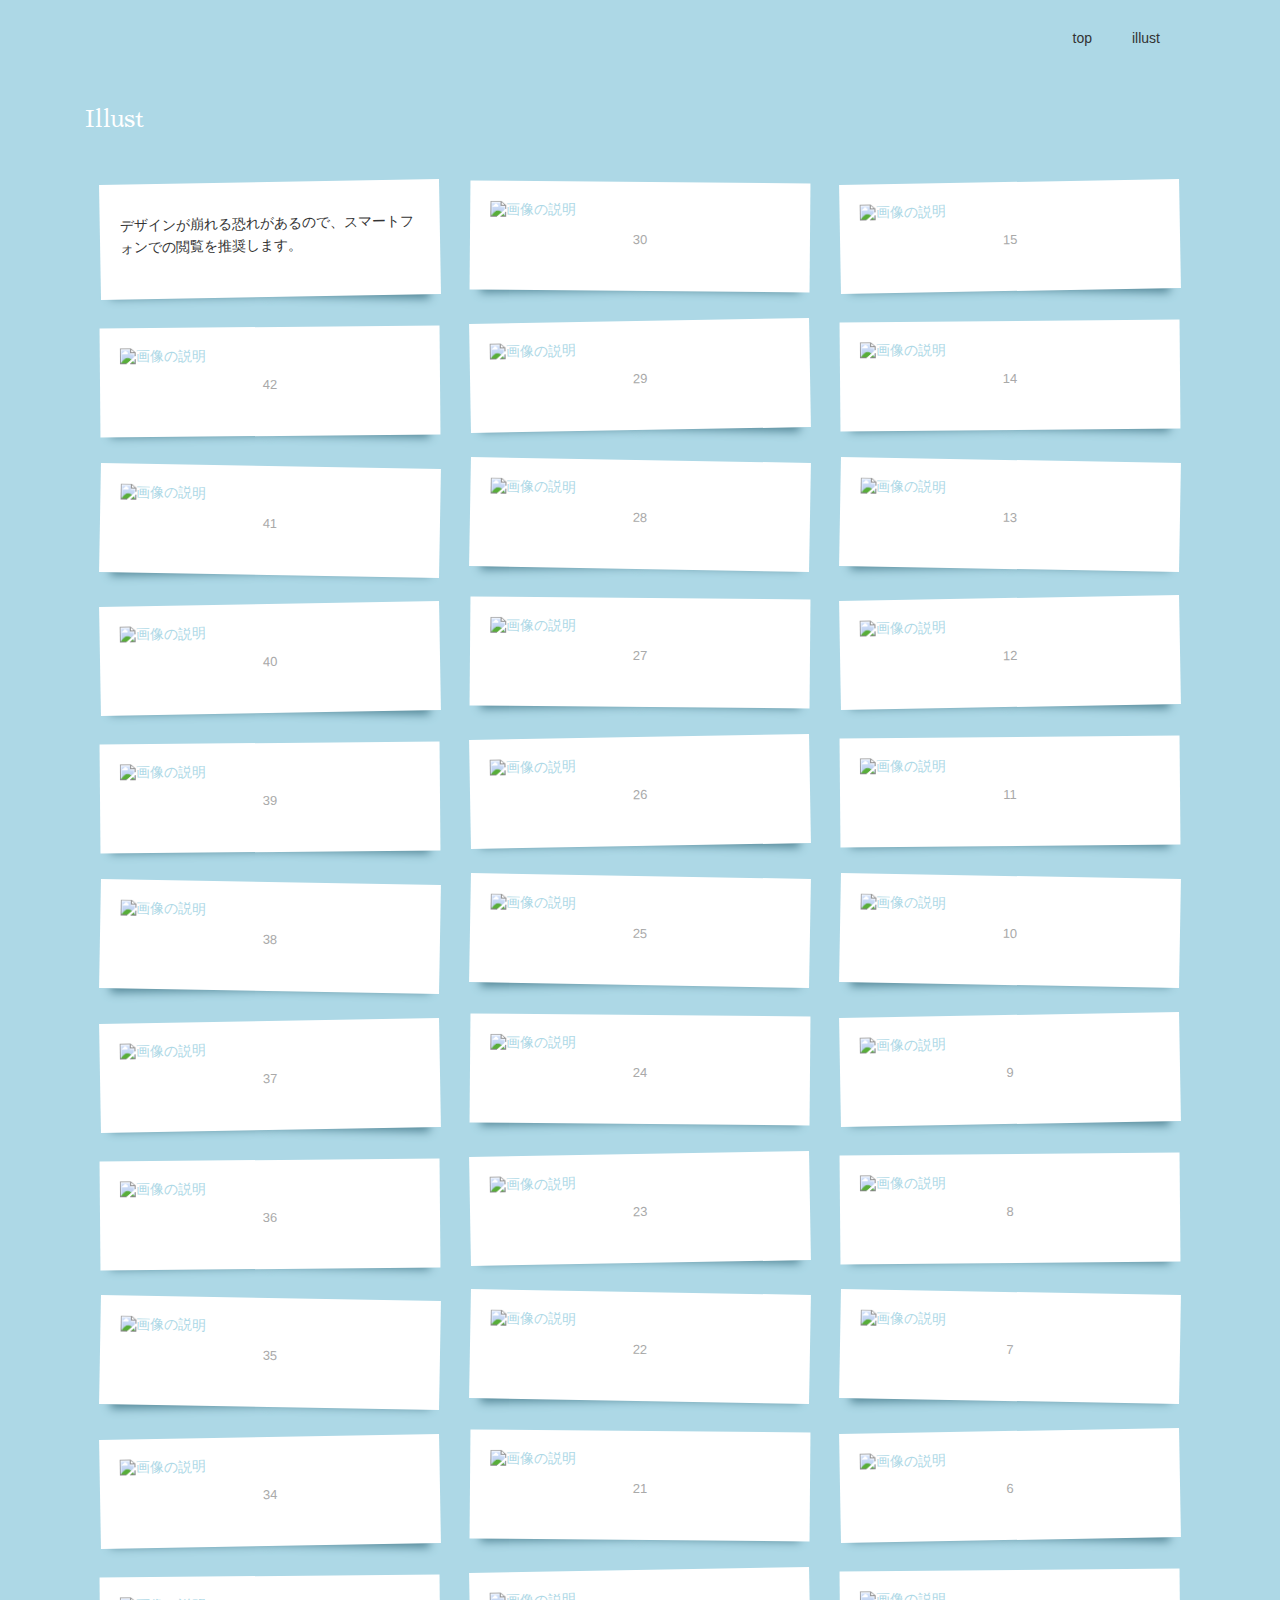
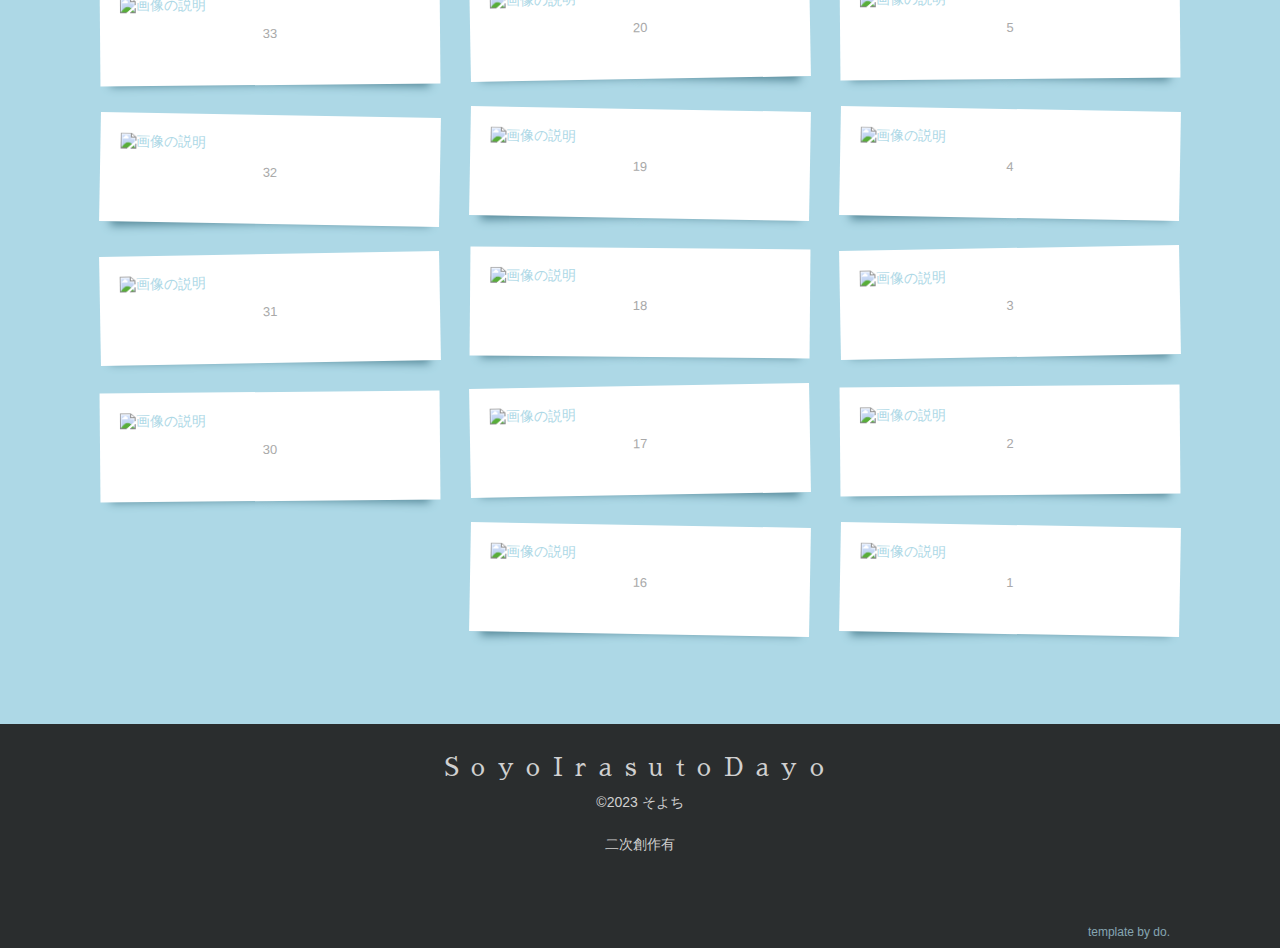
==== commit 86234a05: "Add files via upload" ====
--- a/illust.html
+++ b/illust.html
@@ -4,7 +4,7 @@
 <head>
   <meta charset="utf-8">
   <meta name="viewport" content="width=device-width">
-  <title>peta2</title>
+  <title>soyotidayo</title>
   <link rel="stylesheet" href="css/bootstrap.css">
   <link rel="stylesheet" href="css/fuwaimg.css">
   <link rel="stylesheet" href="css/style.css">
@@ -546,15 +546,13 @@
     <div class="container">
       <div class="row">
         <div class="col-12 center">
-          <span class="sitename">ここにサイト名</span>
-          <p>since 2020.</p>
-
-          <p>注意書き、SNSボタンなどをここにおいてもOK。</p>
+          <span class="sitename">SoyoIrasutoDayo</span>
+          <p>©2023 そよち</p>
+
+          <p>二次創作有</p>
 
           <ul class="sns-list">
             <li><a href="#"><i class="fab fa-twitter"></i></a></li>
-            <li><a href="#"><i class="fab fa-instagram"></i></a></li>
-            <li><a href="#"><i class="fab fa-tumblr"></i></a></li>
             <li><a href="#"><i class="fas fa-envelope"></i></a></li>
           </ul>
 
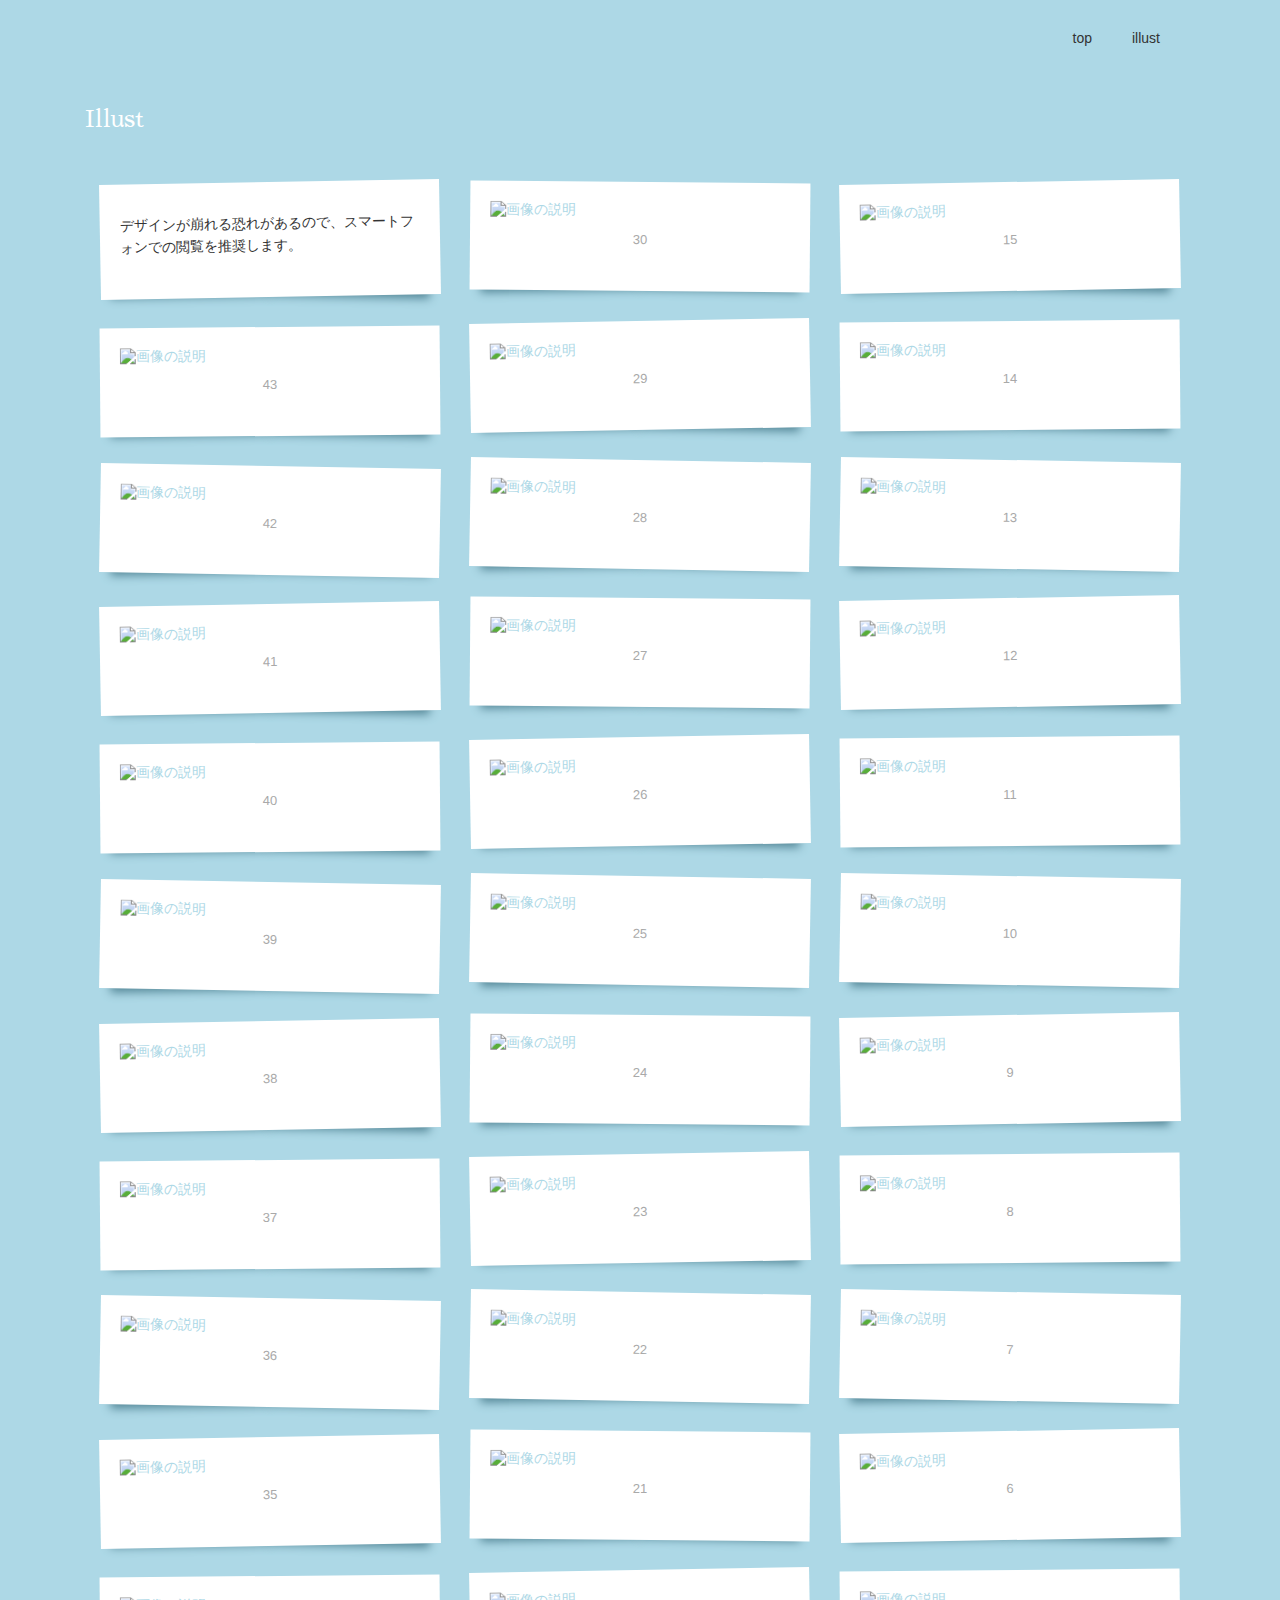
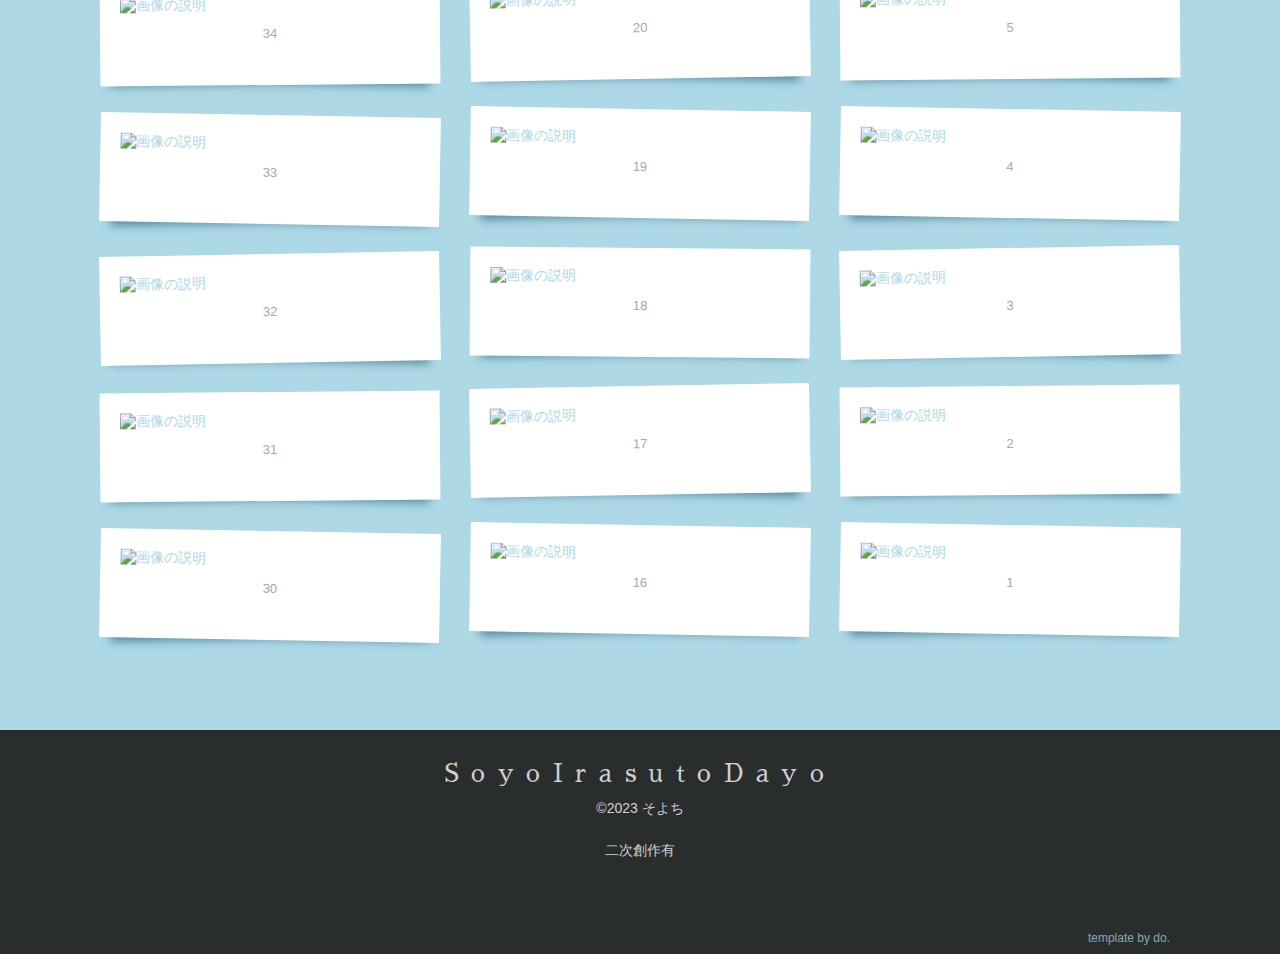
==== commit 4cfeb2b7: "Add files via upload" ====
--- a/illust.html
+++ b/illust.html
@@ -46,7 +46,18 @@
             </div>
           </div> <!-- 白い紙おわり -->
 
+
           
+          <div class="photo_wrapper"> <!-- 白い紙はじまり -->
+            <div class="photo">
+              <div class="photo_inner">
+
+                <a href="https://lh3.googleusercontent.com/pw/AMWts8AtfHDtpdNbFFStjIBbh2qATXSycuGiAH9A_cIh3NfMSUcc3zKMGNbkpZGo_KcUgbdInr5ZIfGaXPsxU0ejYpcss98Auzdrwnth-ma5BEZRG20int09R_rAtLWRLe5iZohRvT27VC8BFf2O2oB76uqp=w596-h336-no?authuser=0" data-fimg="illust" data-fcaption="43" class="fuwaimg"><img src="https://lh3.googleusercontent.com/pw/AMWts8AtfHDtpdNbFFStjIBbh2qATXSycuGiAH9A_cIh3NfMSUcc3zKMGNbkpZGo_KcUgbdInr5ZIfGaXPsxU0ejYpcss98Auzdrwnth-ma5BEZRG20int09R_rAtLWRLe5iZohRvT27VC8BFf2O2oB76uqp=w596-h336-no?authuser=0" alt="画像の説明"></a>
+                <p class="caption">43</p>
+
+              </div>
+            </div>
+          </div> <!-- 白い紙おわり -->
 
           <div class="photo_wrapper"> <!-- 白い紙はじまり -->
             <div class="photo">
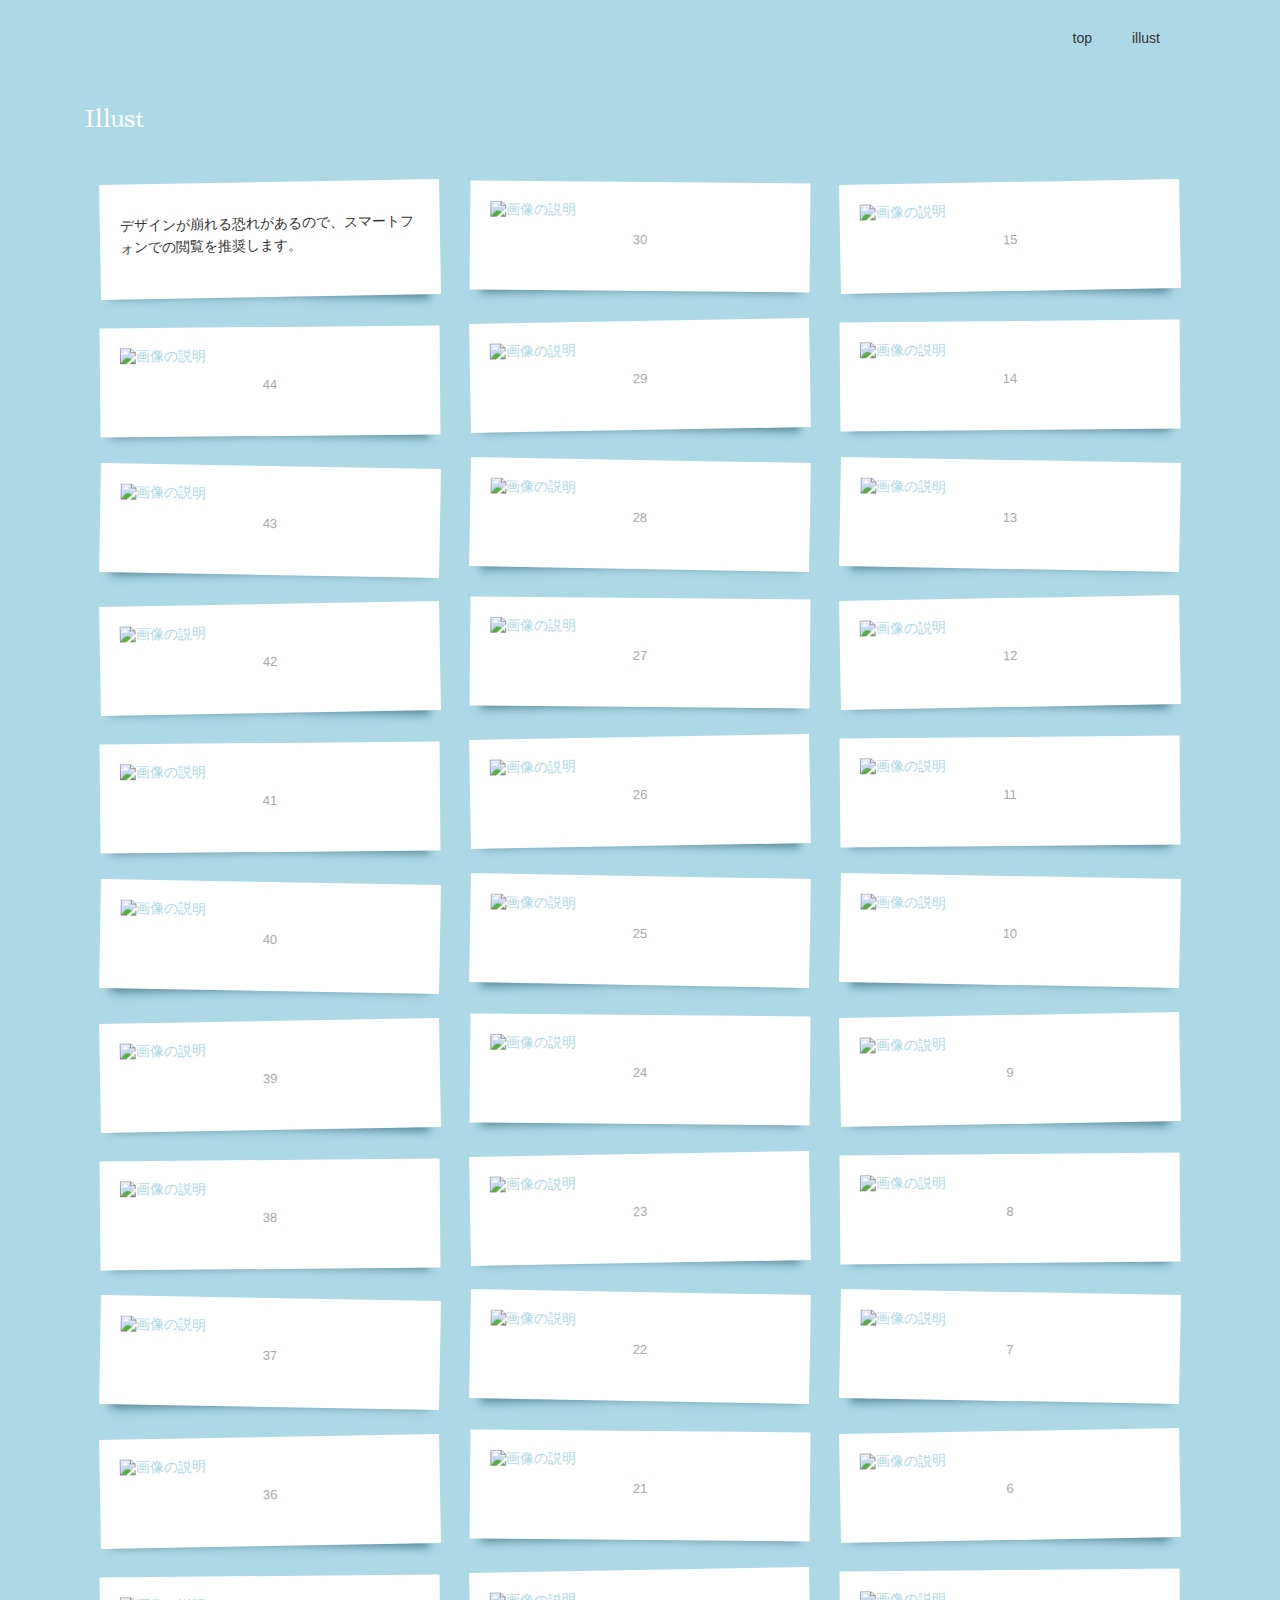
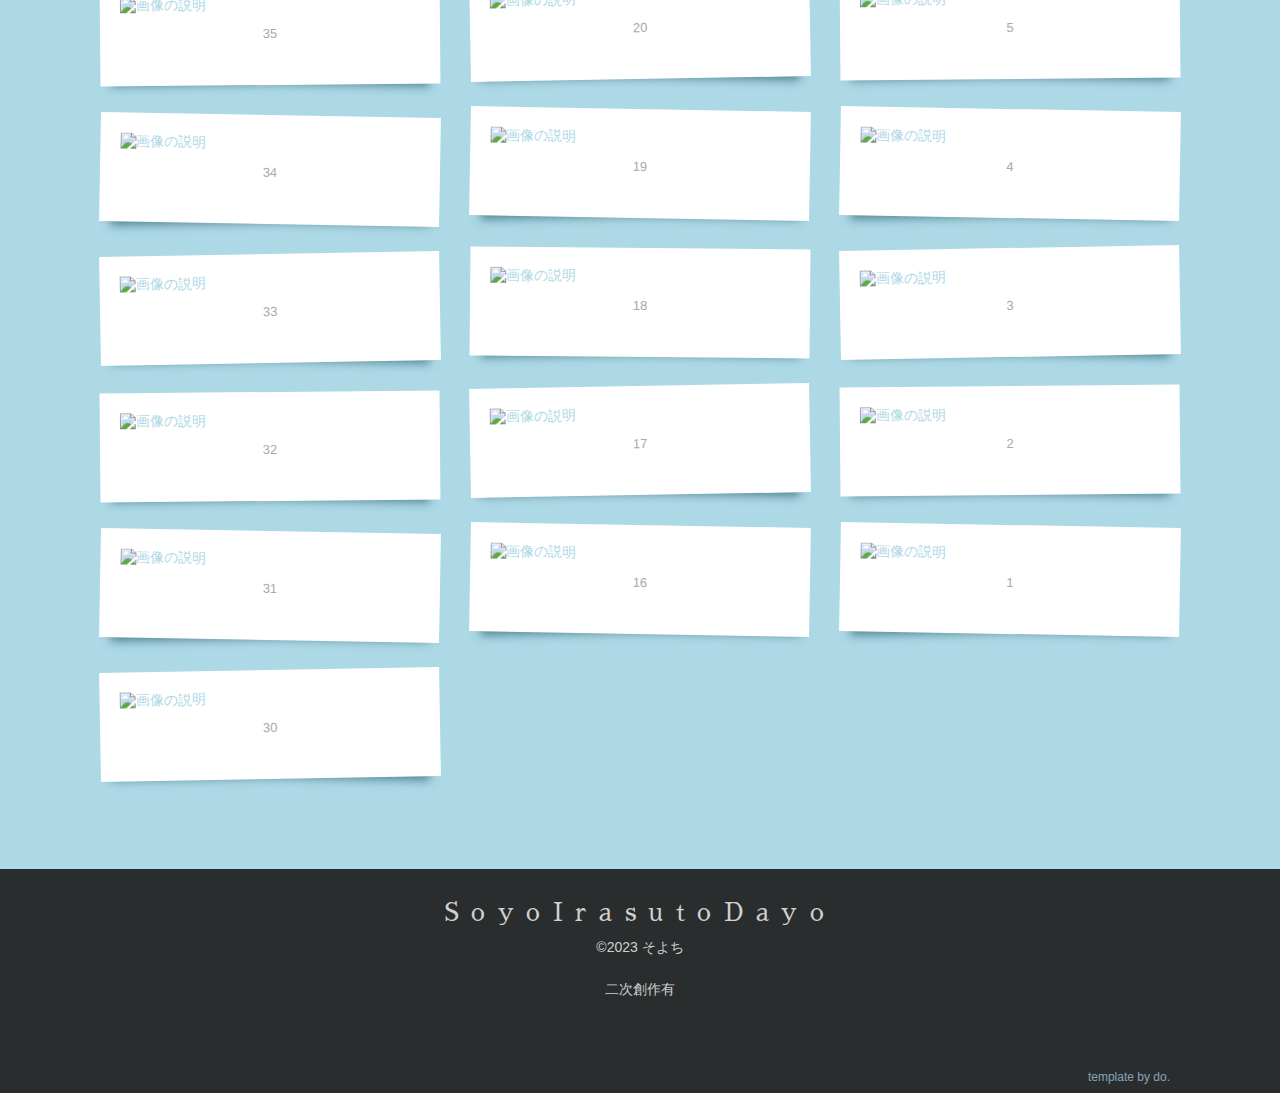
==== commit ea6a8c66: "Add files via upload" ====
--- a/illust.html
+++ b/illust.html
@@ -47,6 +47,18 @@
           </div> <!-- 白い紙おわり -->
 
 
+
+        
+          <div class="photo_wrapper"> <!-- 白い紙はじまり -->
+            <div class="photo">
+              <div class="photo_inner">
+
+                <a href="https://lh3.googleusercontent.com/pw/AMWts8ANZi8FWwcMRC74QTyKwgBLhDWoqB-Oz_lYXGM8NxcG9ATS3mWXy3EyabUgIgdbHiqLxffkR9XqfrzRlIwsQZ8_5jcFxf6-_01Sdt8QDkjlsEuqmd_dCAGI3frQoFyChPYGTG8Ias1YyZn7y17Q_DkX=w494-h775-s-no?authuser=0" data-fimg="illust" data-fcaption="44" class="fuwaimg"><img src="https://lh3.googleusercontent.com/pw/AMWts8ANZi8FWwcMRC74QTyKwgBLhDWoqB-Oz_lYXGM8NxcG9ATS3mWXy3EyabUgIgdbHiqLxffkR9XqfrzRlIwsQZ8_5jcFxf6-_01Sdt8QDkjlsEuqmd_dCAGI3frQoFyChPYGTG8Ias1YyZn7y17Q_DkX=w494-h775-s-no?authuser=0" alt="画像の説明"></a>
+                <p class="caption">44</p>
+
+              </div>
+            </div>
+          </div> <!-- 白い紙おわり -->
           
           <div class="photo_wrapper"> <!-- 白い紙はじまり -->
             <div class="photo">
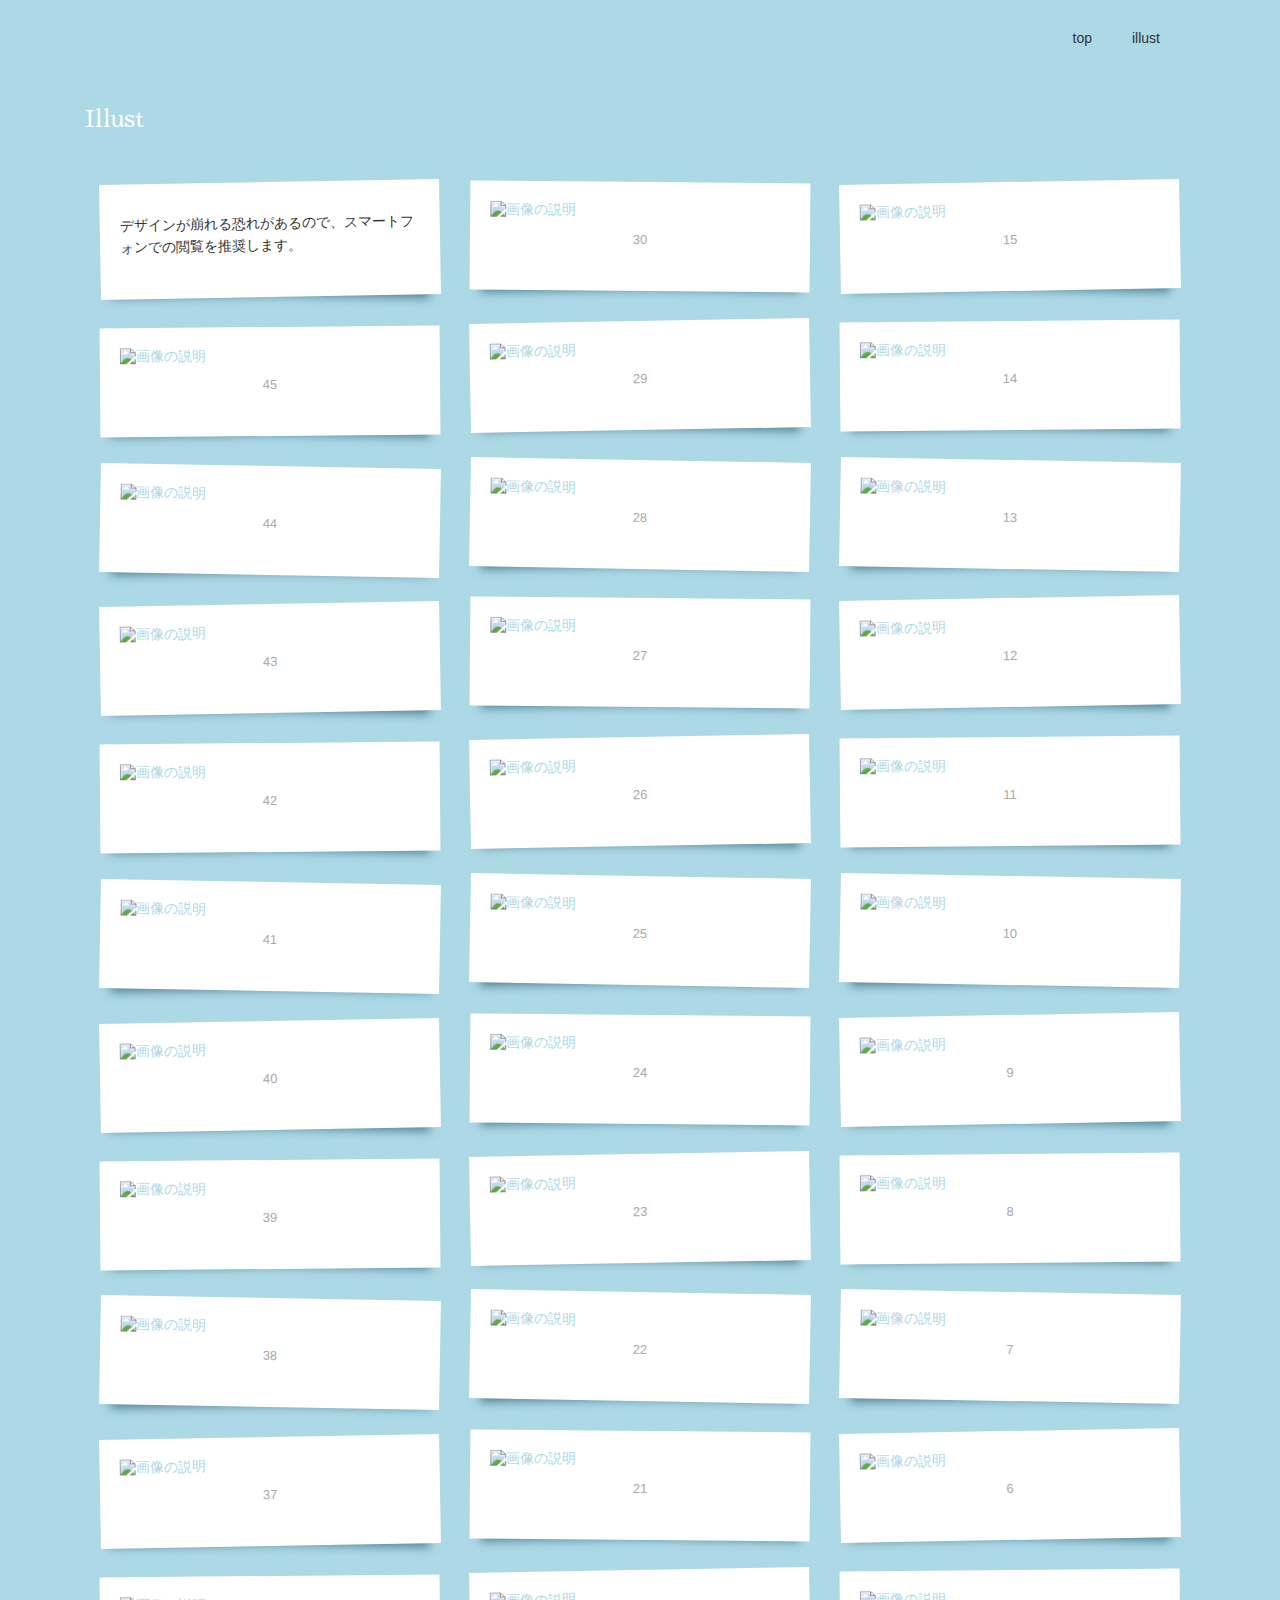
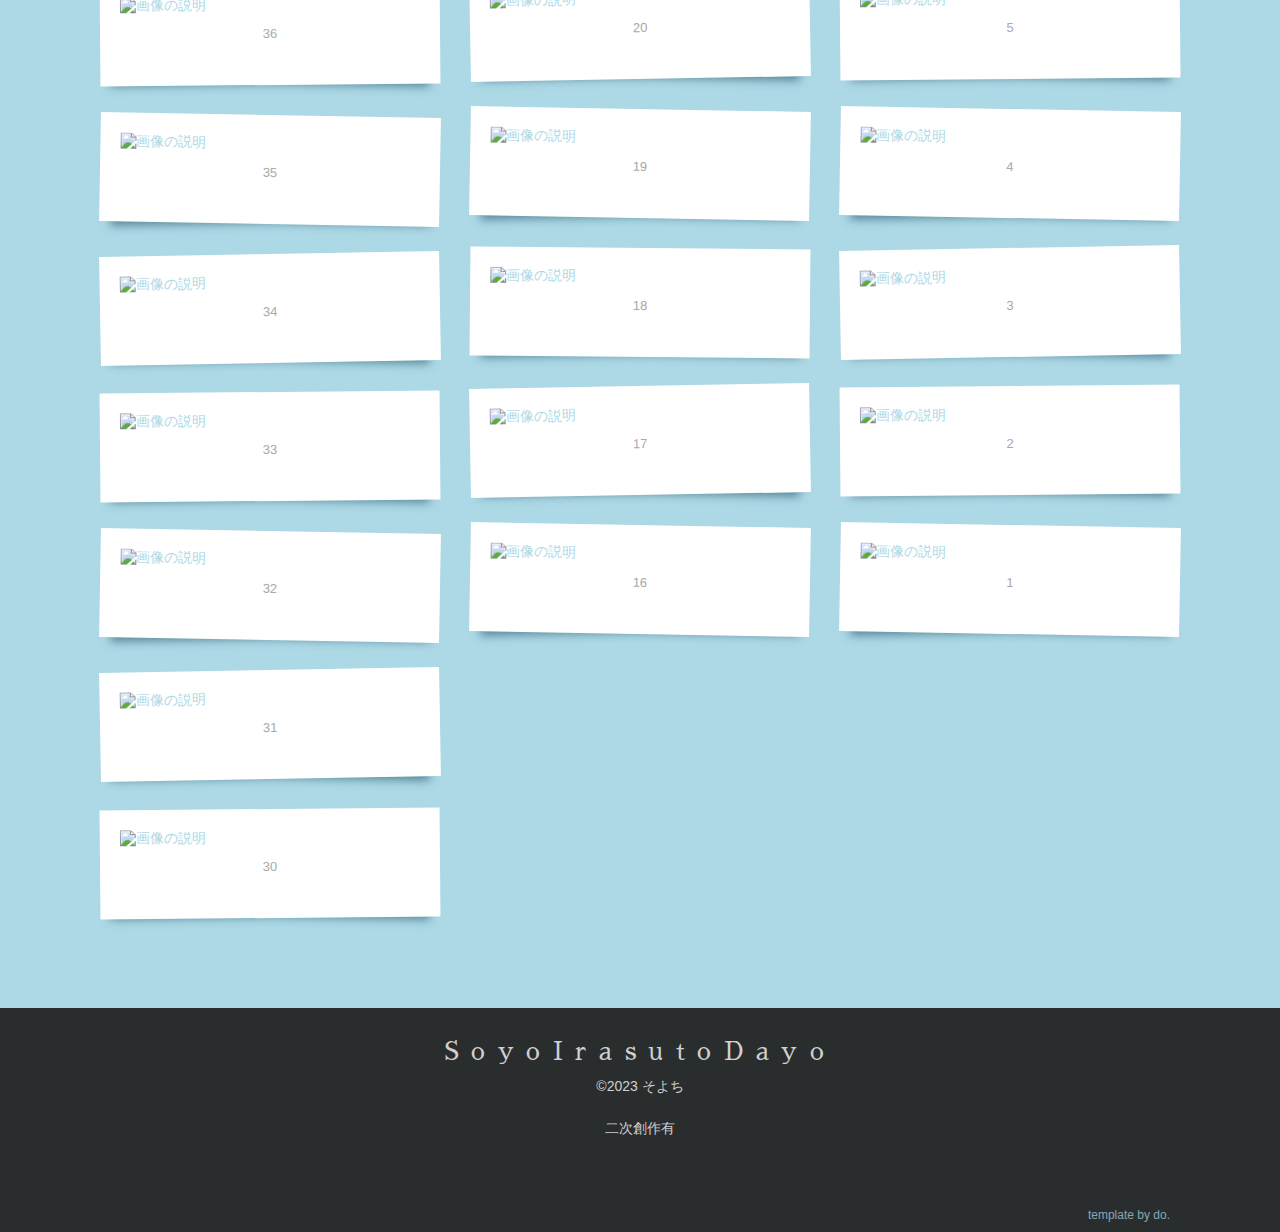
==== commit d4e1034f: "Add files via upload" ====
--- a/illust.html
+++ b/illust.html
@@ -48,6 +48,17 @@
 
 
 
+
+          <div class="photo_wrapper"> <!-- 白い紙はじまり -->
+            <div class="photo">
+              <div class="photo_inner">
+
+                <a href="https://lh3.googleusercontent.com/pw/AMWts8ASNO-pikptXjFucJnIIxNNUF-ZZ10vu_LGKjByQHne4b02ocHXaEojtyAOfU695cx_WFt3PGVBPOXKXO9IdXS-DgvObJqyfufmSHjY1OwOyogK9PYXyVqLMuhNJWjmsbCku77ibuOgrfQpcvbfmpDf=w1280-h720-s-no?authuser=0" data-fimg="illust" data-fcaption="45" class="fuwaimg"><img src="https://lh3.googleusercontent.com/pw/AMWts8ASNO-pikptXjFucJnIIxNNUF-ZZ10vu_LGKjByQHne4b02ocHXaEojtyAOfU695cx_WFt3PGVBPOXKXO9IdXS-DgvObJqyfufmSHjY1OwOyogK9PYXyVqLMuhNJWjmsbCku77ibuOgrfQpcvbfmpDf=w1280-h720-s-no?authuser=0" alt="画像の説明"></a>
+                <p class="caption">45</p>
+
+              </div>
+            </div>
+          </div> <!-- 白い紙おわり -->
         
           <div class="photo_wrapper"> <!-- 白い紙はじまり -->
             <div class="photo">
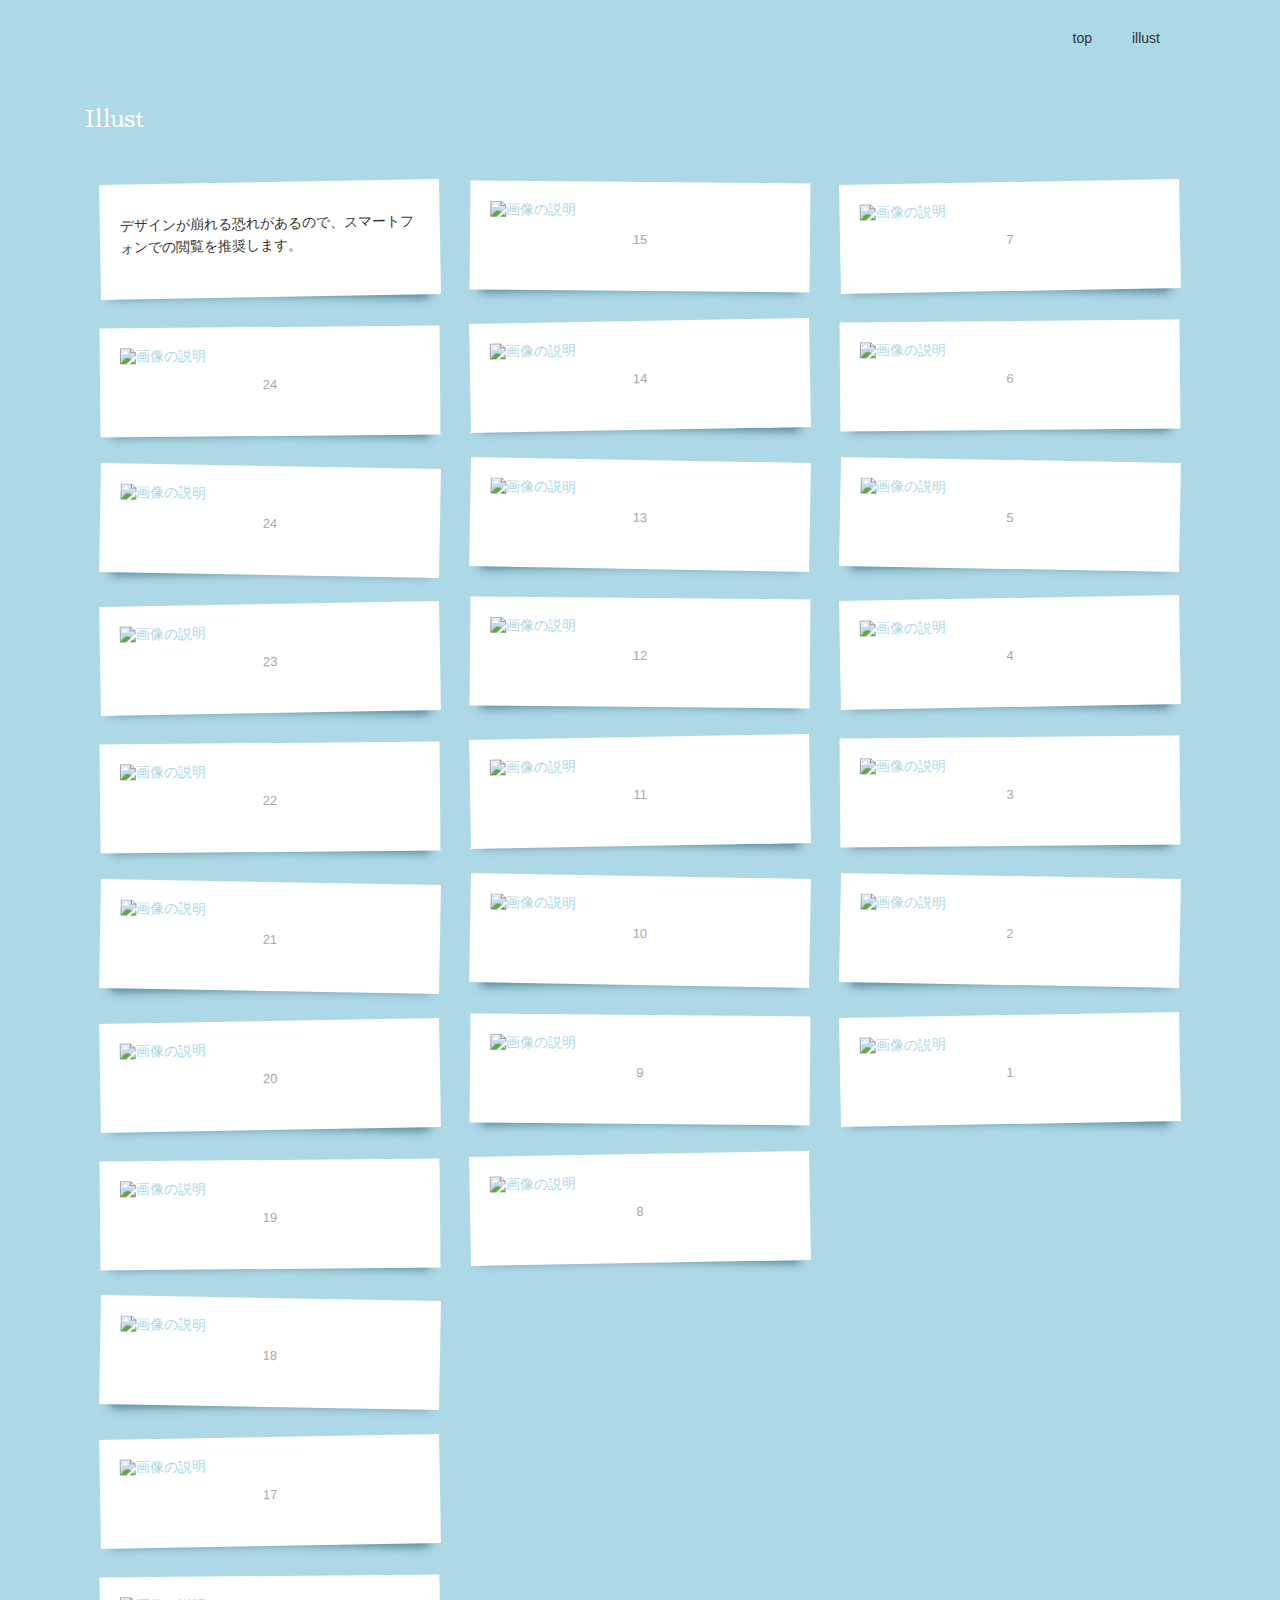
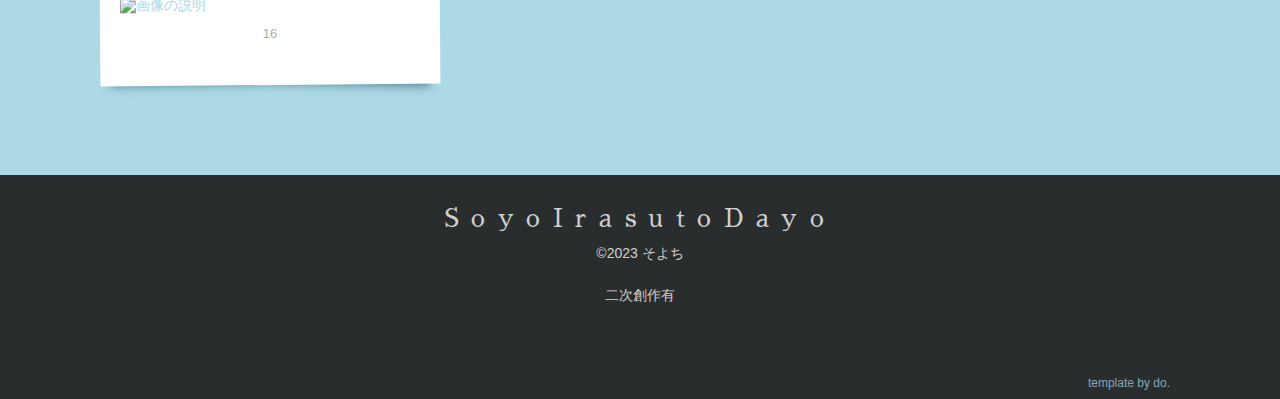
==== commit 5f756ebe: "Add files via upload" ====
--- a/illust.html
+++ b/illust.html
@@ -47,58 +47,34 @@
           </div> <!-- 白い紙おわり -->
 
 
-
+          <div class="photo_wrapper"> <!-- 白い紙はじまり -->
+            <div class="photo">
+              <div class="photo_inner">
+
+                <a href="https://lh3.googleusercontent.com/pw/AJFCJaW1Ozj45PHg2IDrQiUYgH7TcgpK-Pg66m4uCfgPaY2T64gPvVVl0MCsacE6JYKD5ukg_Y2bfIA4EAijJUbUTS3fxdl2s11Ce5pEx9kaeDwbq6qRGvCIP6TZGQOOaKHnTicScMwMS6T6Xw6zt556WcJU=w581-h775-s-no?authuser=0" data-fimg="illust" data-fcaption="45" class="fuwaimg"><img src="https://lh3.googleusercontent.com/pw/AJFCJaW1Ozj45PHg2IDrQiUYgH7TcgpK-Pg66m4uCfgPaY2T64gPvVVl0MCsacE6JYKD5ukg_Y2bfIA4EAijJUbUTS3fxdl2s11Ce5pEx9kaeDwbq6qRGvCIP6TZGQOOaKHnTicScMwMS6T6Xw6zt556WcJU=w581-h775-s-no?authuser=0" alt="画像の説明"></a>
+                <p class="caption">24</p>
+
+              </div>
+            </div>
+          </div> <!-- 白い紙おわり -->
+
+          <div class="photo_wrapper"> <!-- 白い紙はじまり -->
+            <div class="photo">
+              <div class="photo_inner">
+
+                <a href="https://lh3.googleusercontent.com/pw/AJFCJaUn_QsT1WUBePWZJ4phZhoAHbX4rUoJ_WexlQDAD0f6gfjOhC5yLLK58KnXVBLx5tEX-ilLa_Zl2x0GAwDkx0VXaUQ80hYQxNl2P3gi1kCXbyJRPDWMxMe0idXME1VZ-igv6LGCm1_rm2F0T-5Oj-dB=w706-h775-s-no?authuser=0" data-fimg="illust" data-fcaption="45" class="fuwaimg"><img src="https://lh3.googleusercontent.com/pw/AJFCJaUn_QsT1WUBePWZJ4phZhoAHbX4rUoJ_WexlQDAD0f6gfjOhC5yLLK58KnXVBLx5tEX-ilLa_Zl2x0GAwDkx0VXaUQ80hYQxNl2P3gi1kCXbyJRPDWMxMe0idXME1VZ-igv6LGCm1_rm2F0T-5Oj-dB=w706-h775-s-no?authuser=0" alt="画像の説明"></a>
+                <p class="caption">24</p>
+
+              </div>
+            </div>
+          </div> <!-- 白い紙おわり -->
 
           <div class="photo_wrapper"> <!-- 白い紙はじまり -->
             <div class="photo">
               <div class="photo_inner">
 
                 <a href="https://lh3.googleusercontent.com/pw/AMWts8ASNO-pikptXjFucJnIIxNNUF-ZZ10vu_LGKjByQHne4b02ocHXaEojtyAOfU695cx_WFt3PGVBPOXKXO9IdXS-DgvObJqyfufmSHjY1OwOyogK9PYXyVqLMuhNJWjmsbCku77ibuOgrfQpcvbfmpDf=w1280-h720-s-no?authuser=0" data-fimg="illust" data-fcaption="45" class="fuwaimg"><img src="https://lh3.googleusercontent.com/pw/AMWts8ASNO-pikptXjFucJnIIxNNUF-ZZ10vu_LGKjByQHne4b02ocHXaEojtyAOfU695cx_WFt3PGVBPOXKXO9IdXS-DgvObJqyfufmSHjY1OwOyogK9PYXyVqLMuhNJWjmsbCku77ibuOgrfQpcvbfmpDf=w1280-h720-s-no?authuser=0" alt="画像の説明"></a>
-                <p class="caption">45</p>
-
-              </div>
-            </div>
-          </div> <!-- 白い紙おわり -->
-        
-          <div class="photo_wrapper"> <!-- 白い紙はじまり -->
-            <div class="photo">
-              <div class="photo_inner">
-
-                <a href="https://lh3.googleusercontent.com/pw/AMWts8ANZi8FWwcMRC74QTyKwgBLhDWoqB-Oz_lYXGM8NxcG9ATS3mWXy3EyabUgIgdbHiqLxffkR9XqfrzRlIwsQZ8_5jcFxf6-_01Sdt8QDkjlsEuqmd_dCAGI3frQoFyChPYGTG8Ias1YyZn7y17Q_DkX=w494-h775-s-no?authuser=0" data-fimg="illust" data-fcaption="44" class="fuwaimg"><img src="https://lh3.googleusercontent.com/pw/AMWts8ANZi8FWwcMRC74QTyKwgBLhDWoqB-Oz_lYXGM8NxcG9ATS3mWXy3EyabUgIgdbHiqLxffkR9XqfrzRlIwsQZ8_5jcFxf6-_01Sdt8QDkjlsEuqmd_dCAGI3frQoFyChPYGTG8Ias1YyZn7y17Q_DkX=w494-h775-s-no?authuser=0" alt="画像の説明"></a>
-                <p class="caption">44</p>
-
-              </div>
-            </div>
-          </div> <!-- 白い紙おわり -->
-          
-          <div class="photo_wrapper"> <!-- 白い紙はじまり -->
-            <div class="photo">
-              <div class="photo_inner">
-
-                <a href="https://lh3.googleusercontent.com/pw/AMWts8AtfHDtpdNbFFStjIBbh2qATXSycuGiAH9A_cIh3NfMSUcc3zKMGNbkpZGo_KcUgbdInr5ZIfGaXPsxU0ejYpcss98Auzdrwnth-ma5BEZRG20int09R_rAtLWRLe5iZohRvT27VC8BFf2O2oB76uqp=w596-h336-no?authuser=0" data-fimg="illust" data-fcaption="43" class="fuwaimg"><img src="https://lh3.googleusercontent.com/pw/AMWts8AtfHDtpdNbFFStjIBbh2qATXSycuGiAH9A_cIh3NfMSUcc3zKMGNbkpZGo_KcUgbdInr5ZIfGaXPsxU0ejYpcss98Auzdrwnth-ma5BEZRG20int09R_rAtLWRLe5iZohRvT27VC8BFf2O2oB76uqp=w596-h336-no?authuser=0" alt="画像の説明"></a>
-                <p class="caption">43</p>
-
-              </div>
-            </div>
-          </div> <!-- 白い紙おわり -->
-
-          <div class="photo_wrapper"> <!-- 白い紙はじまり -->
-            <div class="photo">
-              <div class="photo_inner">
-
-                <a href="https://lh3.googleusercontent.com/pw/AMWts8Cox28__BNMQReCRP3SFcwaqNBP7MqdzIKdwiAbpuw3LKb5WjPrrfnr4h-rTd1vKwcFQeGcv_lezgBBRbL9Dqeo2X4vX7bmbXBgcp1sfZvfWhonKbm6dTPjnWrySytocFqZ04YPYj6RQ9tyHZOXVGJA=w502-h775-no?authuser=0" data-fimg="illust" data-fcaption="42" class="fuwaimg"><img src="https://lh3.googleusercontent.com/pw/AMWts8Cox28__BNMQReCRP3SFcwaqNBP7MqdzIKdwiAbpuw3LKb5WjPrrfnr4h-rTd1vKwcFQeGcv_lezgBBRbL9Dqeo2X4vX7bmbXBgcp1sfZvfWhonKbm6dTPjnWrySytocFqZ04YPYj6RQ9tyHZOXVGJA=w502-h775-no?authuser=0" alt="画像の説明"></a>
-                <p class="caption">42</p>
-
-              </div>
-            </div>
-          </div> <!-- 白い紙おわり -->
-
-          <div class="photo_wrapper"> <!-- 白い紙はじまり -->
-            <div class="photo">
-              <div class="photo_inner">
-
-                <a href="https://lh3.googleusercontent.com/pw/AMWts8CsklrpLYEfq-mM5QJtHKB6S4v40E4p7erYd69_RlHApN0cASkHbte9p37XtnNy43FaQpi0MNsZsB02sUsj2VuZw0k0Xkipm8oUN2TPNwj_HJkU3lVY2tJ94fw5lrdx_pZOgzSrrXaZ3cJa1RaNqIQR=w1024-h685-no?authuser=0" data-fimg="illust" data-fcaption="41" class="fuwaimg"><img src="https://lh3.googleusercontent.com/pw/AMWts8CsklrpLYEfq-mM5QJtHKB6S4v40E4p7erYd69_RlHApN0cASkHbte9p37XtnNy43FaQpi0MNsZsB02sUsj2VuZw0k0Xkipm8oUN2TPNwj_HJkU3lVY2tJ94fw5lrdx_pZOgzSrrXaZ3cJa1RaNqIQR=w1024-h685-no?authuser=0" alt="画像の説明"></a>
-                <p class="caption">41</p>
+                <p class="caption">23</p>
 
               </div>
             </div>
@@ -109,7 +85,7 @@
               <div class="photo_inner">
 
                 <a href="https://lh3.googleusercontent.com/pw/AMWts8CgQVdRSv2I6430oDrnWmDkWC0OWW03mZ42JNM12k4AufQ2h1clnYaJ4Y0fMB_xqk2lCuKIfMpOf7mX9Ylr0rE28rvH-tyeQBpZwodejXvecHmU5QklknIhyprB3SX7YNric8ZbW48iDjnojUkfG9v4=s775-no?authuser=0" data-fimg="illust" data-fcaption="40" class="fuwaimg"><img src="https://lh3.googleusercontent.com/pw/AMWts8CgQVdRSv2I6430oDrnWmDkWC0OWW03mZ42JNM12k4AufQ2h1clnYaJ4Y0fMB_xqk2lCuKIfMpOf7mX9Ylr0rE28rvH-tyeQBpZwodejXvecHmU5QklknIhyprB3SX7YNric8ZbW48iDjnojUkfG9v4=s775-no?authuser=0" alt="画像の説明"></a>
-                <p class="caption">40</p>
+                <p class="caption">22</p>
 
               </div>
             </div>
@@ -120,7 +96,7 @@
               <div class="photo_inner">
 
                 <a href="https://lh3.googleusercontent.com/pw/AMWts8C4dV8o7_rHlXYiUse19t6KO_97zgKFyfCMt1hCG8jOX1NP8kVgLZ-A1uruZv9s-ZYBIba9IX8fHxyTJJ_IcGnHNn4AFb-KK7V-60pV2eRZ4p_oUpjDBGyg69dUi8l20uamtSogcxxGSEgGVL17WVHK=w1384-h775-no?authuser=0" data-fimg="illust" data-fcaption="39" class="fuwaimg"><img src="https://lh3.googleusercontent.com/pw/AMWts8C4dV8o7_rHlXYiUse19t6KO_97zgKFyfCMt1hCG8jOX1NP8kVgLZ-A1uruZv9s-ZYBIba9IX8fHxyTJJ_IcGnHNn4AFb-KK7V-60pV2eRZ4p_oUpjDBGyg69dUi8l20uamtSogcxxGSEgGVL17WVHK=w1384-h775-no?authuser=0" alt="画像の説明"></a>
-                <p class="caption">39</p>
+                <p class="caption">21</p>
 
               </div>
             </div>
@@ -131,29 +107,7 @@
               <div class="photo_inner">
 
                 <a href="https://lh3.googleusercontent.com/pw/AMWts8DBhb3u-3QAECSHlM6uBJDC66IO1G694JHP2IC2YY_tAqXBIV6_Nn8SVgtzAMqOdjqrt5xMSU9yhxuN9_L_U6qFOprcMlaiX02v0TdAk7ofQ1UP_mRT3iMOi23vHbAHppNE0egLiYCVZqKy5hdXpErf=w436-h775-no?authuser=0" data-fimg="illust" data-fcaption="38" class="fuwaimg"><img src="https://lh3.googleusercontent.com/pw/AMWts8DBhb3u-3QAECSHlM6uBJDC66IO1G694JHP2IC2YY_tAqXBIV6_Nn8SVgtzAMqOdjqrt5xMSU9yhxuN9_L_U6qFOprcMlaiX02v0TdAk7ofQ1UP_mRT3iMOi23vHbAHppNE0egLiYCVZqKy5hdXpErf=w436-h775-no?authuser=0" alt="画像の説明"></a>
-                <p class="caption">38</p>
-
-              </div>
-            </div>
-          </div> <!-- 白い紙おわり -->
-
-          <div class="photo_wrapper"> <!-- 白い紙はじまり -->
-            <div class="photo">
-              <div class="photo_inner">
-
-                <a href="https://lh3.googleusercontent.com/pw/AMWts8CsM7ORMdr8g6s5OzQsYJkxBQxlJHbK1Gcytt6Vyj17hhc5IY_1tuF0qYmKnIKdhWhkjlD4qA9QDn4pOnYk1kvzK6mAzcZDnkf2sFP1ws7RfoujApp3gHp0LYHTFUOW7CD4LZRUTa3PQxQSPjLvdDgn=w436-h775-no?authuser=0" data-fimg="illust" data-fcaption="37" class="fuwaimg"><img src="https://lh3.googleusercontent.com/pw/AMWts8CsM7ORMdr8g6s5OzQsYJkxBQxlJHbK1Gcytt6Vyj17hhc5IY_1tuF0qYmKnIKdhWhkjlD4qA9QDn4pOnYk1kvzK6mAzcZDnkf2sFP1ws7RfoujApp3gHp0LYHTFUOW7CD4LZRUTa3PQxQSPjLvdDgn=w436-h775-no?authuser=0" alt="画像の説明"></a>
-                <p class="caption">37</p>
-
-              </div>
-            </div>
-          </div> <!-- 白い紙おわり -->
-
-          <div class="photo_wrapper"> <!-- 白い紙はじまり -->
-            <div class="photo">
-              <div class="photo_inner">
-
-                <a href="https://lh3.googleusercontent.com/pw/AMWts8D9byH44WqHp9umfBFMdJVtNfAncmlOTKNtG8yK7b8vgRUIJWtN-5KlHmkqsRncyaLgQui0G5othm6dDwO5c1vvgqCkm6mxsg9BPsiZA4M0ob1HZhcoVWGOODmWXEQVo9iIYBPQlrHCrd_JGrF3qnPg=w533-h775-no?authuser=0" data-fimg="illust" data-fcaption="36" class="fuwaimg"><img src="https://lh3.googleusercontent.com/pw/AMWts8D9byH44WqHp9umfBFMdJVtNfAncmlOTKNtG8yK7b8vgRUIJWtN-5KlHmkqsRncyaLgQui0G5othm6dDwO5c1vvgqCkm6mxsg9BPsiZA4M0ob1HZhcoVWGOODmWXEQVo9iIYBPQlrHCrd_JGrF3qnPg=w533-h775-no?authuser=0" alt="画像の説明"></a>
-                <p class="caption">36</p>
+                <p class="caption">20</p>
 
               </div>
             </div>
@@ -164,7 +118,7 @@
               <div class="photo_inner">
 
                 <a href="https://lh3.googleusercontent.com/pw/AMWts8AvMRZB0EMn5snsqBA2sNhs4Jrt3vfd0Vs5clzVY1fwqB7CyKxQirzdla9yEaBymsXZnFQlbBFLdhK4tuKBDot4QmJHZ9s-0aFLUYA0L19TRECbHZvFmD0Zytubo-FrNgxrsNPgUf2Z7NzcSRM94KIT=s775-no?authuser=0" data-fimg="illust" data-fcaption="35" class="fuwaimg"><img src="https://lh3.googleusercontent.com/pw/AMWts8AvMRZB0EMn5snsqBA2sNhs4Jrt3vfd0Vs5clzVY1fwqB7CyKxQirzdla9yEaBymsXZnFQlbBFLdhK4tuKBDot4QmJHZ9s-0aFLUYA0L19TRECbHZvFmD0Zytubo-FrNgxrsNPgUf2Z7NzcSRM94KIT=s775-no?authuser=0" alt="画像の説明"></a>
-                <p class="caption">35</p>
+                <p class="caption">19</p>
 
               </div>
             </div>
@@ -175,29 +129,7 @@
               <div class="photo_inner">
 
                 <a href="https://lh3.googleusercontent.com/pw/AMWts8BJoh31hiTfgCkKuM6LKDEyP3dncojIyS1Nzp1mz8axLo9Ojvl9_1_v46CKTmJzGgw7qRXGg8MNEc3jXNOKpKgE76MQrntLnrXbeyEJVKmGOg_AjdkXjjQCRA8YBcOFdj0L1ReKYP9GegsxQ7B2Ud0B=s775-no?authuser=0" data-fimg="illust" data-fcaption="34" class="fuwaimg"><img src="https://lh3.googleusercontent.com/pw/AMWts8BJoh31hiTfgCkKuM6LKDEyP3dncojIyS1Nzp1mz8axLo9Ojvl9_1_v46CKTmJzGgw7qRXGg8MNEc3jXNOKpKgE76MQrntLnrXbeyEJVKmGOg_AjdkXjjQCRA8YBcOFdj0L1ReKYP9GegsxQ7B2Ud0B=s775-no?authuser=0" alt="画像の説明"></a>
-                <p class="caption">34</p>
-
-              </div>
-            </div>
-          </div> <!-- 白い紙おわり -->
-
-          <div class="photo_wrapper"> <!-- 白い紙はじまり -->
-            <div class="photo">
-              <div class="photo_inner">
-
-                <a href="https://lh3.googleusercontent.com/pw/AMWts8CJE3USj13Ls35bue79GwDdApzjnLfE5LSxSsisCTkoJY979ldGRp0382LFp-KdFCDrHQlkJXpXouRkc6EnS5Q6xQfuzoK_D2LSxmUII67P4SlDdj8_nPdNQMX60USoJ_Dex7cOCkzWqxbdi_kcrCrv=w436-h775-no?authuser=0" data-fimg="illust" data-fcaption="33" class="fuwaimg"><img src="https://lh3.googleusercontent.com/pw/AMWts8CJE3USj13Ls35bue79GwDdApzjnLfE5LSxSsisCTkoJY979ldGRp0382LFp-KdFCDrHQlkJXpXouRkc6EnS5Q6xQfuzoK_D2LSxmUII67P4SlDdj8_nPdNQMX60USoJ_Dex7cOCkzWqxbdi_kcrCrv=w436-h775-no?authuser=0" alt="画像の説明"></a>
-                <p class="caption">33</p>
-
-              </div>
-            </div>
-          </div> <!-- 白い紙おわり -->
-
-          <div class="photo_wrapper"> <!-- 白い紙はじまり -->
-            <div class="photo">
-              <div class="photo_inner">
-
-                <a href="https://lh3.googleusercontent.com/pw/AMWts8A6hrEdlsKrEeRkkJqrgjRdUXc-PLKFBk75MZ5T-OoWlhhEuBU-HIl6SaG2cQuA0GYpHNaNZoLVx5UTImps_tixSJosIVM_dkdQ8xUpRodN_qTWBmOrN_DeHMmKZTbscCHbdj36Trfm9fRnSPbxzJul=w436-h775-no?authuser=0" data-fimg="illust" data-fcaption="32" class="fuwaimg"><img src="https://lh3.googleusercontent.com/pw/AMWts8A6hrEdlsKrEeRkkJqrgjRdUXc-PLKFBk75MZ5T-OoWlhhEuBU-HIl6SaG2cQuA0GYpHNaNZoLVx5UTImps_tixSJosIVM_dkdQ8xUpRodN_qTWBmOrN_DeHMmKZTbscCHbdj36Trfm9fRnSPbxzJul=w436-h775-no?authuser=0" alt="画像の説明"></a>
-                <p class="caption">32</p>
+                <p class="caption">18</p>
 
               </div>
             </div>
@@ -208,7 +140,7 @@
               <div class="photo_inner">
 
                 <a href="https://lh3.googleusercontent.com/pw/AMWts8BOOuVV8hzbjOhGQtpAwQb2aSmgUgj4f5QdRIF9lkkfynHIzWwP3X4dAn7hGDGthEcETCpdQ3OlkHm6to0rc8iNpLntt2OkDG0zEZgVloyw80i-YGGwUqlJpQP7WI6bFJkjS4G-a6Tl_yAg_0MWRhCP=w561-h773-no?authuser=0" data-fimg="illust" data-fcaption="31" class="fuwaimg"><img src="https://lh3.googleusercontent.com/pw/AMWts8BOOuVV8hzbjOhGQtpAwQb2aSmgUgj4f5QdRIF9lkkfynHIzWwP3X4dAn7hGDGthEcETCpdQ3OlkHm6to0rc8iNpLntt2OkDG0zEZgVloyw80i-YGGwUqlJpQP7WI6bFJkjS4G-a6Tl_yAg_0MWRhCP=w561-h773-no?authuser=0" alt="画像の説明"></a>
-                <p class="caption">31</p>
+                <p class="caption">17</p>
 
               </div>
             </div>
@@ -219,7 +151,7 @@
               <div class="photo_inner">
 
                 <a href="https://lh3.googleusercontent.com/pw/AMWts8AKYuy7ULPN5BDstf4BHMZx9Ymcxu2dFFlW5ADTFVhC6ArF06FAxKj8WmDy-JWdxAQQxjGloXUDbZrh_QHEK5gfzwyXuTO54mJ51u3i42oIszNTZdx_AwxMPVQipqEcqkRU5IMTyBADeERIrCX8S-NM=w376-h773-no?authuser=0" data-fimg="illust" data-fcaption="30" class="fuwaimg"><img src="https://lh3.googleusercontent.com/pw/AMWts8AKYuy7ULPN5BDstf4BHMZx9Ymcxu2dFFlW5ADTFVhC6ArF06FAxKj8WmDy-JWdxAQQxjGloXUDbZrh_QHEK5gfzwyXuTO54mJ51u3i42oIszNTZdx_AwxMPVQipqEcqkRU5IMTyBADeERIrCX8S-NM=w376-h773-no?authuser=0" alt="画像の説明"></a>
-                <p class="caption">30</p>
+                <p class="caption">16</p>
 
               </div>
             </div>
@@ -237,19 +169,8 @@
             <div class="photo">
               <div class="photo_inner">
 
-                <a href="https://lh3.googleusercontent.com/pw/AMWts8CJYu6-HWkpZgMs_Shhimn4lNb2auPTP87py1EklH-gOYcXlIC7IWIhkxaH4GOwTZYizTkIGpxTBk0Xrzg5m5HMXBIOIcpQm3ZwOGlFzpvLNu5lE351pgcnO55GhkEC11yMFEqVTtWB_AcCiAyUK3wF=w316-h773-no?authuser=0" data-fimg="illust" data-fcaption="30" class="fuwaimg"><img src="https://lh3.googleusercontent.com/pw/AMWts8CJYu6-HWkpZgMs_Shhimn4lNb2auPTP87py1EklH-gOYcXlIC7IWIhkxaH4GOwTZYizTkIGpxTBk0Xrzg5m5HMXBIOIcpQm3ZwOGlFzpvLNu5lE351pgcnO55GhkEC11yMFEqVTtWB_AcCiAyUK3wF=w316-h773-no?authuser=0" alt="画像の説明"></a>
-                <p class="caption">30</p>
-
-              </div>
-            </div>
-          </div> <!-- 白い紙おわり -->
-
-          <div class="photo_wrapper"> <!-- 白い紙はじまり -->
-            <div class="photo">
-              <div class="photo_inner">
-
                 <a href="https://lh3.googleusercontent.com/pw/AMWts8A4pS51QPTC96D6i5HemLyGb1E0UHR9Vc5yuMA63m_hgfCi6nAp70O30tDVSjFufrkDqByykE0VHoIm14Sugoozd42OH-VBDrBrp_vy4MBldUGO5c5ql_LC40oCj2rVlKkyz3k9oMgYTCBKm6O4hN-S=w499-h773-no?authuser=0" data-fimg="illust" data-fcaption="29" class="fuwaimg"><img src="https://lh3.googleusercontent.com/pw/AMWts8A4pS51QPTC96D6i5HemLyGb1E0UHR9Vc5yuMA63m_hgfCi6nAp70O30tDVSjFufrkDqByykE0VHoIm14Sugoozd42OH-VBDrBrp_vy4MBldUGO5c5ql_LC40oCj2rVlKkyz3k9oMgYTCBKm6O4hN-S=w499-h773-no?authuser=0" alt="画像の説明"></a>
-                <p class="caption">29</p>
+                <p class="caption">15</p>
 
               </div>
             </div>
@@ -260,18 +181,7 @@
               <div class="photo_inner">
 
                 <a href="https://lh3.googleusercontent.com/pw/AMWts8AQQv7Qw2Fcr4xVy8R3xF-cJ0dKOKh3ESZBn2rdNdKmawHUOAAx9RUIC1XreTd6Sizv1wV4PEod3Re83BW7gF2NN8-CkyZ47pPEQ2hysKIOt1Jdwc0ecH2U_5CBDijtaoSrYTLjtQIc7c4zOfGQe-HE=w560-h773-no?authuser=0" data-fimg="illust" data-fcaption="28" class="fuwaimg"><img src="https://lh3.googleusercontent.com/pw/AMWts8AQQv7Qw2Fcr4xVy8R3xF-cJ0dKOKh3ESZBn2rdNdKmawHUOAAx9RUIC1XreTd6Sizv1wV4PEod3Re83BW7gF2NN8-CkyZ47pPEQ2hysKIOt1Jdwc0ecH2U_5CBDijtaoSrYTLjtQIc7c4zOfGQe-HE=w560-h773-no?authuser=0" alt="画像の説明"></a>
-                <p class="caption">28</p>
-
-              </div>
-            </div>
-          </div> <!-- 白い紙おわり -->
-
-          <div class="photo_wrapper"> <!-- 白い紙はじまり -->
-            <div class="photo">
-              <div class="photo_inner">
-
-                <a href="https://lh3.googleusercontent.com/pw/AMWts8A758fC67wEoQc90TfMDOfJcIhrMmwtVaLGMiVD4Ux_p-wb1vWDV38Tnfqwe8hTTc3IZ5lasjlpyeQHpJuzpz_tavu9EviBudBdKQ4Ta4pPlj3GwUvY7qrC0SgWPwaVr3YDThijpKb03qQ0EvRUDrCv=w568-h773-no?authuser=0" data-fimg="illust" data-fcaption="27" class="fuwaimg"><img src="https://lh3.googleusercontent.com/pw/AMWts8A758fC67wEoQc90TfMDOfJcIhrMmwtVaLGMiVD4Ux_p-wb1vWDV38Tnfqwe8hTTc3IZ5lasjlpyeQHpJuzpz_tavu9EviBudBdKQ4Ta4pPlj3GwUvY7qrC0SgWPwaVr3YDThijpKb03qQ0EvRUDrCv=w568-h773-no?authuser=0" alt="画像の説明"></a>
-                <p class="caption">27</p>
+                <p class="caption">14</p>
 
               </div>
             </div>
@@ -282,7 +192,7 @@
               <div class="photo_inner">
 
                 <a href="https://lh3.googleusercontent.com/pw/AMWts8A27WaZKgmj2R8qf_h1HrEPfLtXzIESmoIUwrNQfn6o8rei14KIAdBLkkIC0sbEwRbZst7ArtPfhMd0RTEvIV3Shs-C91Em8iVl_gRdQJtme51yGBtTCiILU1tniaBvyu4ofola-YerUgYttbxqLQ4T=s773-no?authuser=0" data-fimg="illust" data-fcaption="26" class="fuwaimg"><img src="https://lh3.googleusercontent.com/pw/AMWts8A27WaZKgmj2R8qf_h1HrEPfLtXzIESmoIUwrNQfn6o8rei14KIAdBLkkIC0sbEwRbZst7ArtPfhMd0RTEvIV3Shs-C91Em8iVl_gRdQJtme51yGBtTCiILU1tniaBvyu4ofola-YerUgYttbxqLQ4T=s773-no?authuser=0" alt="画像の説明"></a>
-                <p class="caption">26</p>
+                <p class="caption">13</p>
 
               </div>
             </div>
@@ -293,18 +203,7 @@
               <div class="photo_inner">
 
                 <a href="https://lh3.googleusercontent.com/pw/AMWts8D43Ukukbg07hF2tFLTNXz3FKG-ulqRdLQTJ-rjfVUImqoDdOkDBirAQ75Ui2lenF_9QJkEtfNvty9tilSXpQK2BedXfjbo1fk2e70DY8od4Lpyt6_ILMoqRKzRgZv7yaLitns69Z8h7Qn8z8Q5Tjaj=w798-h624-no?authuser=0" data-fimg="illust" data-fcaption="25" class="fuwaimg"><img src="https://lh3.googleusercontent.com/pw/AMWts8D43Ukukbg07hF2tFLTNXz3FKG-ulqRdLQTJ-rjfVUImqoDdOkDBirAQ75Ui2lenF_9QJkEtfNvty9tilSXpQK2BedXfjbo1fk2e70DY8od4Lpyt6_ILMoqRKzRgZv7yaLitns69Z8h7Qn8z8Q5Tjaj=w798-h624-no?authuser=0" alt="画像の説明"></a>
-                <p class="caption">25</p>
-
-              </div>
-            </div>
-          </div> <!-- 白い紙おわり -->
-
-          <div class="photo_wrapper"> <!-- 白い紙はじまり -->
-            <div class="photo">
-              <div class="photo_inner">
-
-                <a href="https://lh3.googleusercontent.com/pw/AMWts8DJ7tb6RxQq3u0ZiKaLXhi9TZNSHEdlm_6jn720YPUbFw_g9My2n4_NEsC_89aCslfZVaIrwSFVupJmXueCcCOt2BgRTmvjRvbya3lWEJjsDJvRQgtPhyNaKktDN9UQvcey7tztdTc7Ecy_ZaZqoE53=w566-h773-no?authuser=0" data-fimg="illust" data-fcaption="24" class="fuwaimg"><img src="https://lh3.googleusercontent.com/pw/AMWts8DJ7tb6RxQq3u0ZiKaLXhi9TZNSHEdlm_6jn720YPUbFw_g9My2n4_NEsC_89aCslfZVaIrwSFVupJmXueCcCOt2BgRTmvjRvbya3lWEJjsDJvRQgtPhyNaKktDN9UQvcey7tztdTc7Ecy_ZaZqoE53=w566-h773-no?authuser=0" alt="画像の説明"></a>
-                <p class="caption">24</p>
+                <p class="caption">12</p>
 
               </div>
             </div>
@@ -315,18 +214,7 @@
               <div class="photo_inner">
 
                 <a href="https://lh3.googleusercontent.com/pw/AMWts8A69bOSlVp2ZkfvCYBXJt-4kUzWKHnBUmH9nL3FCXLbCYkYuX-MfIjFCMv0rVmh4omsePyZT6otvtL_zQZImefKW7lREISgz-MVRnReK5AUA5vHBNCcrGnNCyP7eMIkYLld1CXiCfOJ6s_U4bcWu7p0=w560-h773-no?authuser=0" data-fimg="illust" data-fcaption="23" class="fuwaimg"><img src="https://lh3.googleusercontent.com/pw/AMWts8A69bOSlVp2ZkfvCYBXJt-4kUzWKHnBUmH9nL3FCXLbCYkYuX-MfIjFCMv0rVmh4omsePyZT6otvtL_zQZImefKW7lREISgz-MVRnReK5AUA5vHBNCcrGnNCyP7eMIkYLld1CXiCfOJ6s_U4bcWu7p0=w560-h773-no?authuser=0" alt="画像の説明"></a>
-                <p class="caption">23</p>
-
-              </div>
-            </div>
-          </div> <!-- 白い紙おわり -->
-
-          <div class="photo_wrapper"> <!-- 白い紙はじまり -->
-            <div class="photo">
-              <div class="photo_inner">
-
-                <a href="https://lh3.googleusercontent.com/pw/AMWts8AInpUAEb3VuCltbmWGtaK1cuWbMIeqdIhSQEUx3CpF75WMeAsKTiKvmVbq0eGu5toqCD6bhgWHA7r_gZ5r6uATSd5OES4V3RjWZrdHSlXol3Ep_shlM98A2ITqBxOTGjggEq9Uue-j3lz4JULRHZ8Q=w601-h707-no?authuser=0" data-fimg="illust" data-fcaption="22" class="fuwaimg"><img src="https://lh3.googleusercontent.com/pw/AMWts8AInpUAEb3VuCltbmWGtaK1cuWbMIeqdIhSQEUx3CpF75WMeAsKTiKvmVbq0eGu5toqCD6bhgWHA7r_gZ5r6uATSd5OES4V3RjWZrdHSlXol3Ep_shlM98A2ITqBxOTGjggEq9Uue-j3lz4JULRHZ8Q=w601-h707-no?authuser=0" alt="画像の説明"></a>
-                <p class="caption">22</p>
+                <p class="caption">11</p>
 
               </div>
             </div>
@@ -337,18 +225,7 @@
               <div class="photo_inner">
 
                 <a href="https://lh3.googleusercontent.com/pw/AMWts8CjkFRyHtoaJVM1yqT5A9_bRqOGCAQ5L4Sy5-vZxfrnmiz6iemtam3bLBr6qSSuFQZmoxvZYr0iMmmTTn_aRua9fS7aGP3AY7vcKlWEmtfVKEnbpgLm-02dwuQlUNRU7d3wGoH-xgXDnqR84e3s7D65=w435-h773-no?authuser=0" data-fimg="illust" data-fcaption="21" class="fuwaimg"><img src="https://lh3.googleusercontent.com/pw/AMWts8CjkFRyHtoaJVM1yqT5A9_bRqOGCAQ5L4Sy5-vZxfrnmiz6iemtam3bLBr6qSSuFQZmoxvZYr0iMmmTTn_aRua9fS7aGP3AY7vcKlWEmtfVKEnbpgLm-02dwuQlUNRU7d3wGoH-xgXDnqR84e3s7D65=w435-h773-no?authuser=0" alt="画像の説明"></a>
-                <p class="caption">21</p>
-
-              </div>
-            </div>
-          </div> <!-- 白い紙おわり -->
-
-          <div class="photo_wrapper"> <!-- 白い紙はじまり -->
-            <div class="photo">
-              <div class="photo_inner">
-
-                <a href="https://lh3.googleusercontent.com/pw/AMWts8D0f9uMPMs90tybVxjSl9iVvRIgaS1lbFQsfDAe6gdqkoVO_axNRCB4ctp-fQghpCZ_MGRLAX_diOpjvoGkhGj76IimqRH6B1UhcPMf-VvL4tOhWcKDDedtKbso1ZYPWTEe9LVOo0yLp4M-h_kawrMe=w728-h773-no?authuser=0" data-fimg="illust" data-fcaption="20" class="fuwaimg"><img src="https://lh3.googleusercontent.com/pw/AMWts8D0f9uMPMs90tybVxjSl9iVvRIgaS1lbFQsfDAe6gdqkoVO_axNRCB4ctp-fQghpCZ_MGRLAX_diOpjvoGkhGj76IimqRH6B1UhcPMf-VvL4tOhWcKDDedtKbso1ZYPWTEe9LVOo0yLp4M-h_kawrMe=w728-h773-no?authuser=0" alt="画像の説明"></a>
-                <p class="caption">20</p>
+                <p class="caption">10</p>
 
               </div>
             </div>
@@ -359,29 +236,7 @@
               <div class="photo_inner">
 
                 <a href="https://lh3.googleusercontent.com/pw/AMWts8BdpoX3QbsYiV2I8MkrMBnejeymT0yiwGVeMEEda0FO_fOEy77ma94g2UuQoTON9OFUTDBi610i2IEHk4bKGB7jZAbpw4J9JhsDdFv3wGV53zGB3YeXnZAKlrDJCGMoxBanY9nP80GIMGvYRTEFYCtr=w645-h773-no?authuser=0" data-fimg="illust" data-fcaption="19" class="fuwaimg"><img src="https://lh3.googleusercontent.com/pw/AMWts8BdpoX3QbsYiV2I8MkrMBnejeymT0yiwGVeMEEda0FO_fOEy77ma94g2UuQoTON9OFUTDBi610i2IEHk4bKGB7jZAbpw4J9JhsDdFv3wGV53zGB3YeXnZAKlrDJCGMoxBanY9nP80GIMGvYRTEFYCtr=w645-h773-no?authuser=0" alt="画像の説明"></a>
-                <p class="caption">19</p>
-
-              </div>
-            </div>
-          </div> <!-- 白い紙おわり -->
-
-          <div class="photo_wrapper"> <!-- 白い紙はじまり -->
-            <div class="photo">
-              <div class="photo_inner">
-
-                <a href="https://lh3.googleusercontent.com/pw/AMWts8Bj5GRcM0Y6zGkXZhs82V_icDuuOw_4q92RosyQGoZsTxzVAE9bFmb3QyvO0wW9IOZA7dRzLfhldB9V_jvypWEVXk91snBVmFmsZzUFNZfEw4A_q_x3hYY05jO2JNFIgKaijCQFS4kl-Z9Us9aJqUCW=w798-h569-no?authuser=0" data-fimg="illust" data-fcaption="18" class="fuwaimg"><img src="https://lh3.googleusercontent.com/pw/AMWts8Bj5GRcM0Y6zGkXZhs82V_icDuuOw_4q92RosyQGoZsTxzVAE9bFmb3QyvO0wW9IOZA7dRzLfhldB9V_jvypWEVXk91snBVmFmsZzUFNZfEw4A_q_x3hYY05jO2JNFIgKaijCQFS4kl-Z9Us9aJqUCW=w798-h569-no?authuser=0" alt="画像の説明"></a>
-                <p class="caption">18</p>
-
-              </div>
-            </div>
-          </div> <!-- 白い紙おわり -->
-
-          <div class="photo_wrapper"> <!-- 白い紙はじまり -->
-            <div class="photo">
-              <div class="photo_inner">
-
-                <a href="https://lh3.googleusercontent.com/pw/AMWts8D9mHxvS6hgny4_qBazTq_SljUl-Dg1orN_awJ6vZsou_nzSNs46bp0EGynssD4qaMajSix0LVlj56S-PvOP3p-EPrCeagqoA1sI60CuDz-styni8jcR4_FcO6L1vqxD_SvHd6BM6f1geIByIDcGiC4=w435-h773-no?authuser=0" data-fimg="illust" data-fcaption="17" class="fuwaimg"><img src="https://lh3.googleusercontent.com/pw/AMWts8D9mHxvS6hgny4_qBazTq_SljUl-Dg1orN_awJ6vZsou_nzSNs46bp0EGynssD4qaMajSix0LVlj56S-PvOP3p-EPrCeagqoA1sI60CuDz-styni8jcR4_FcO6L1vqxD_SvHd6BM6f1geIByIDcGiC4=w435-h773-no?authuser=0" alt="画像の説明"></a>
-                <p class="caption">17</p>
+                <p class="caption">9</p>
 
               </div>
             </div>
@@ -392,7 +247,7 @@
               <div class="photo_inner">
 
                 <a href="https://lh3.googleusercontent.com/pw/AMWts8CcslrHsJCWFN1E1BGg2SX2mnQ1Ci9Ky2vojuv-MxYhp0hbRwzeDk_h992Qv0plvfENH_8tYQbgJfOE1qIZCdygl7gqLd16lhuwxmPhwnaG2L2wodl6IKZ4Roo5aKRjzds_EpmRur-hbgGaP415CCrU=w435-h773-no?authuser=0" data-fimg="illust" data-fcaption="16" class="fuwaimg"><img src="https://lh3.googleusercontent.com/pw/AMWts8CcslrHsJCWFN1E1BGg2SX2mnQ1Ci9Ky2vojuv-MxYhp0hbRwzeDk_h992Qv0plvfENH_8tYQbgJfOE1qIZCdygl7gqLd16lhuwxmPhwnaG2L2wodl6IKZ4Roo5aKRjzds_EpmRur-hbgGaP415CCrU=w435-h773-no?authuser=0" alt="画像の説明"></a>
-                <p class="caption">16</p>
+                <p class="caption">8</p>
 
               </div>
             </div>
@@ -409,18 +264,7 @@
               <div class="photo_inner">
 
                 <a href="https://lh3.googleusercontent.com/pw/AMWts8BLSLxmn6j3s-UObq_tzIJw_yNQeiE94WVqhc-YCEg0tF3L0oId4-gc4SLAGNPeyoB6P29CtHEqvcvbuxqyd1lyPw9vet7iPS6rFQcyW5NMqNb9lSWuaBUq-uJKfAgsQCPVFyNvZShDdKdBHUhdzp6d=w580-h773-no?authuser=0" data-fimg="illust" data-fcaption="15" class="fuwaimg"><img src="https://lh3.googleusercontent.com/pw/AMWts8BLSLxmn6j3s-UObq_tzIJw_yNQeiE94WVqhc-YCEg0tF3L0oId4-gc4SLAGNPeyoB6P29CtHEqvcvbuxqyd1lyPw9vet7iPS6rFQcyW5NMqNb9lSWuaBUq-uJKfAgsQCPVFyNvZShDdKdBHUhdzp6d=w580-h773-no?authuser=0" alt="画像の説明"></a>
-                <p class="caption">15</p>
-
-              </div>
-            </div>
-          </div> <!-- 白い紙おわり -->
-
-          <div class="photo_wrapper"> <!-- 白い紙はじまり -->
-            <div class="photo">
-              <div class="photo_inner">
-
-                <a href="https://lh3.googleusercontent.com/pw/AMWts8DPn3QbTFeTavnY9u723Xvx9Rc0D4AwcUue7g9cSNadfaqwsJRyZgBkgYjeyT-1f7l8pzX7nxQoUjoDzWz7GvD9nXmVjXb72sJWIQABdzBs6HEXs4q2qVGC_Yk28VWVd1hKKNXNYGKF7guSuZd8OqQh=w579-h773-no?authuser=0" data-fimg="illust" data-fcaption="14" class="fuwaimg"><img src="https://lh3.googleusercontent.com/pw/AMWts8DPn3QbTFeTavnY9u723Xvx9Rc0D4AwcUue7g9cSNadfaqwsJRyZgBkgYjeyT-1f7l8pzX7nxQoUjoDzWz7GvD9nXmVjXb72sJWIQABdzBs6HEXs4q2qVGC_Yk28VWVd1hKKNXNYGKF7guSuZd8OqQh=w579-h773-no?authuser=0" alt="画像の説明"></a>
-                <p class="caption">14</p>
+                <p class="caption">7</p>
 
               </div>
             </div>
@@ -431,18 +275,7 @@
               <div class="photo_inner">
 
                 <a href="https://lh3.googleusercontent.com/pw/AMWts8BTsTEupKtUoAlC4iK2vobHjvu_OR2Qou8KLJVaprvjk1YjFTINz9QgsuZgRp53dj7sV6MrXRKOJzyfEic-g9fhi1Ufy9Po2rMR5kCoooZSMcNO_IH8vo9eWVMcTkKIqeRKdJwhpk_ojjEMoF4n7Mk_=w798-h766-no?authuser=0" data-fimg="illust" data-fcaption="13" class="fuwaimg"><img src="https://lh3.googleusercontent.com/pw/AMWts8BTsTEupKtUoAlC4iK2vobHjvu_OR2Qou8KLJVaprvjk1YjFTINz9QgsuZgRp53dj7sV6MrXRKOJzyfEic-g9fhi1Ufy9Po2rMR5kCoooZSMcNO_IH8vo9eWVMcTkKIqeRKdJwhpk_ojjEMoF4n7Mk_=w798-h766-no?authuser=0" alt="画像の説明"></a>
-                <p class="caption">13</p>
-
-              </div>
-            </div>
-          </div> <!-- 白い紙おわり -->
-
-          <div class="photo_wrapper"> <!-- 白い紙はじまり -->
-            <div class="photo">
-              <div class="photo_inner">
-
-                <a href="https://lh3.googleusercontent.com/pw/AMWts8AvP0ROvHHiBc3RavirSpWZyUd3NpaET8RnqrWyVr3SHlNA4phDbgmYXLX9whqyeoIXYmUgOzcvCtz_n6eE71Nkv3eF6qSBYCgdkXkIFvFPI8kWmT48HMczYPXoOvFYNL4xF2V8U0i5xQVBCFX_vJEF=w435-h773-no?authuser=0" data-fimg="illust" data-fcaption="12" class="fuwaimg"><img src="https://lh3.googleusercontent.com/pw/AMWts8AvP0ROvHHiBc3RavirSpWZyUd3NpaET8RnqrWyVr3SHlNA4phDbgmYXLX9whqyeoIXYmUgOzcvCtz_n6eE71Nkv3eF6qSBYCgdkXkIFvFPI8kWmT48HMczYPXoOvFYNL4xF2V8U0i5xQVBCFX_vJEF=w435-h773-no?authuser=0" alt="画像の説明"></a>
-                <p class="caption">12</p>
+                <p class="caption">6</p>
 
               </div>
             </div>
@@ -453,51 +286,7 @@
               <div class="photo_inner">
 
                 <a href="https://lh3.googleusercontent.com/pw/AMWts8Bsd9yfMFwNEDcBBqCDqb9u5kFLy06yBi5KH13UDYdvePuKM8DYcCpNxX6AGxnfhr-jOKvBzSS8-iYVUPj1SylQqJApFqXiTe6riOlQx07KDyQ9GsjnlJJMQrhJmfxgUDDqcB7GIFm6oLvnxUVPQu_9=w582-h775-no?authuser=0" data-fimg="illust" data-fcaption="11" class="fuwaimg"><img src="https://lh3.googleusercontent.com/pw/AMWts8Bsd9yfMFwNEDcBBqCDqb9u5kFLy06yBi5KH13UDYdvePuKM8DYcCpNxX6AGxnfhr-jOKvBzSS8-iYVUPj1SylQqJApFqXiTe6riOlQx07KDyQ9GsjnlJJMQrhJmfxgUDDqcB7GIFm6oLvnxUVPQu_9=w582-h775-no?authuser=0" alt="画像の説明"></a>
-                <p class="caption">11</p>
-
-              </div>
-            </div>
-          </div> <!-- 白い紙おわり -->
-
-          <div class="photo_wrapper"> <!-- 白い紙はじまり -->
-            <div class="photo">
-              <div class="photo_inner">
-
-                <a href="https://lh3.googleusercontent.com/pw/AMWts8D5x2QUFLisa9S7mf7rVg97EU82smIM074MBUTBE87Iwonfe0ZJ6EEEDlBqESrYDyMfGhQ6yJwOFyfiyyqb3M5UKqI4STvwz2Y3DvK4zYJW6j5emy-67Q4ARkN5ZXr3-Q5-FPRDpSmomuaevp4hwfjt=w852-h775-no?authuser=0" data-fimg="illust" data-fcaption="10" class="fuwaimg"><img src="https://lh3.googleusercontent.com/pw/AMWts8D5x2QUFLisa9S7mf7rVg97EU82smIM074MBUTBE87Iwonfe0ZJ6EEEDlBqESrYDyMfGhQ6yJwOFyfiyyqb3M5UKqI4STvwz2Y3DvK4zYJW6j5emy-67Q4ARkN5ZXr3-Q5-FPRDpSmomuaevp4hwfjt=w852-h775-no?authuser=0" alt="画像の説明"></a>
-                <p class="caption">10</p>
-
-              </div>
-            </div>
-          </div> <!-- 白い紙おわり -->
-
-          <div class="photo_wrapper"> <!-- 白い紙はじまり -->
-            <div class="photo">
-              <div class="photo_inner">
-
-                <a href="https://lh3.googleusercontent.com/pw/AMWts8CZBoOgRJ2ofAxUD5dtnoy3YbjBuowWN1NoqIDy0NYmPgWGVkEPz-rre-yeWWsW7EVcT3ZCmCbwgaxIBvAXx1X8xDh6T709oCPYT2MHuRh6zrdM9RZbu4_elMCcUp7iNO-7sItf_20DJ9x1MJUS3IJv=w789-h775-no?authuser=0" data-fimg="illust" data-fcaption="9" class="fuwaimg"><img src="https://lh3.googleusercontent.com/pw/AMWts8CZBoOgRJ2ofAxUD5dtnoy3YbjBuowWN1NoqIDy0NYmPgWGVkEPz-rre-yeWWsW7EVcT3ZCmCbwgaxIBvAXx1X8xDh6T709oCPYT2MHuRh6zrdM9RZbu4_elMCcUp7iNO-7sItf_20DJ9x1MJUS3IJv=w789-h775-no?authuser=0" alt="画像の説明"></a>
-                <p class="caption">9</p>
-
-              </div>
-            </div>
-          </div> <!-- 白い紙おわり -->
-
-          <div class="photo_wrapper"> <!-- 白い紙はじまり -->
-            <div class="photo">
-              <div class="photo_inner">
-
-                <a href="https://lh3.googleusercontent.com/pw/AMWts8DLH9wxnK9LJZqR_7fJa83Y6BHwa_LWOGKeVJNxWQivCoIkXrBsPT9V31wZDog8YqeanIJ33XRmioaMJFHUmSyKJmx4hQvhMkhBUcalOrPetq6mBiA3fbmSy6-ub9F1C-dD89QyN85NqYBR7jf6Y_GK=w582-h775-no?authuser=0" data-fimg="illust" data-fcaption="8" class="fuwaimg"><img src="https://lh3.googleusercontent.com/pw/AMWts8DLH9wxnK9LJZqR_7fJa83Y6BHwa_LWOGKeVJNxWQivCoIkXrBsPT9V31wZDog8YqeanIJ33XRmioaMJFHUmSyKJmx4hQvhMkhBUcalOrPetq6mBiA3fbmSy6-ub9F1C-dD89QyN85NqYBR7jf6Y_GK=w582-h775-no?authuser=0" alt="画像の説明"></a>
-                <p class="caption">8</p>
-
-              </div>
-            </div>
-          </div> <!-- 白い紙おわり -->
-
-          <div class="photo_wrapper"> <!-- 白い紙はじまり -->
-            <div class="photo">
-              <div class="photo_inner">
-
-                <a href="https://lh3.googleusercontent.com/pw/AMWts8BQSsLpL8qv1nD29FlVue5kLnMINyoEbuxSqxciBx4r6FcZm35MSYaFkdrPJeuvSKjc8cHcRZddW_C1QK4CVrZwr9J00Vc3cBXyxqUu1xZVjLXjue98dEskmZ3BwXJ5XF2IGkjI-K-kV0bG6vxfz_5F=w966-h775-no?authuser=0" data-fimg="illust" data-fcaption="7" class="fuwaimg"><img src="https://lh3.googleusercontent.com/pw/AMWts8BQSsLpL8qv1nD29FlVue5kLnMINyoEbuxSqxciBx4r6FcZm35MSYaFkdrPJeuvSKjc8cHcRZddW_C1QK4CVrZwr9J00Vc3cBXyxqUu1xZVjLXjue98dEskmZ3BwXJ5XF2IGkjI-K-kV0bG6vxfz_5F=w966-h775-no?authuser=0" alt="画像の説明"></a>
-                <p class="caption">7</p>
+                <p class="caption">5</p>
 
               </div>
             </div>
@@ -508,18 +297,7 @@
               <div class="photo_inner">
 
                 <a href="https://lh3.googleusercontent.com/pw/AMWts8D182TXIP60vzCAunbsabR01if8ZR2-sAhWjleU-8DV1S15PdWbcd7561i-Km5WjQE-Y0fIq3vbqe9dtGsJrRLg4IQKQVeYmoojYPj1wYg5NEVzkXBoG-hg7RDG3Jfhc-RP8a1Ou9-rDh36PwjbjdgY=s775-no?authuser=0" data-fimg="illust" data-fcaption="6" class="fuwaimg"><img src="https://lh3.googleusercontent.com/pw/AMWts8D182TXIP60vzCAunbsabR01if8ZR2-sAhWjleU-8DV1S15PdWbcd7561i-Km5WjQE-Y0fIq3vbqe9dtGsJrRLg4IQKQVeYmoojYPj1wYg5NEVzkXBoG-hg7RDG3Jfhc-RP8a1Ou9-rDh36PwjbjdgY=s775-no?authuser=0" alt="画像の説明"></a>
-                <p class="caption">6</p>
-
-              </div>
-            </div>
-          </div> <!-- 白い紙おわり -->
-
-          <div class="photo_wrapper"> <!-- 白い紙はじまり -->
-            <div class="photo">
-              <div class="photo_inner">
-
-                <a href="https://lh3.googleusercontent.com/pw/AMWts8AhmVMyhavWrGGtAxZjelPk46K9iZ-7OK9Ti4daUWShZNIzoDFG0WjjxX5_EaKwzeedn9b8YD5FR8cc1Ms6xh4JU9eNlkLv_bxoDH6wMTsxyEDMnWSMn9YSODGrtGO5y-B2Fpeb9AJl9pNg1O_2rvSj=w436-h775-no?authuser=0" data-fimg="illust" data-fcaption="5" class="fuwaimg"><img src="https://lh3.googleusercontent.com/pw/AMWts8AhmVMyhavWrGGtAxZjelPk46K9iZ-7OK9Ti4daUWShZNIzoDFG0WjjxX5_EaKwzeedn9b8YD5FR8cc1Ms6xh4JU9eNlkLv_bxoDH6wMTsxyEDMnWSMn9YSODGrtGO5y-B2Fpeb9AJl9pNg1O_2rvSj=w436-h775-no?authuser=0" alt="画像の説明"></a>
-                <p class="caption">5</p>
+                <p class="caption">4</p>
 
               </div>
             </div>
@@ -530,7 +308,7 @@
               <div class="photo_inner">
 
                 <a href="https://lh3.googleusercontent.com/pw/AMWts8C161nztGBbm1zSjlTz5qYlOHn_fJeYNl9YtOLcj_vr5HZkdphwrNmSYGoj71sslKB3dPKwsFDl2BsKLwdxMucTbmo5EM9OlugcY_qc3apVpj8AIoCL9QphprEXMPip3ujHFrRxukpJkuHBmSbK99kF=w570-h775-no?authuser=0" data-fimg="illust" data-fcaption="4" class="fuwaimg"><img src="https://lh3.googleusercontent.com/pw/AMWts8C161nztGBbm1zSjlTz5qYlOHn_fJeYNl9YtOLcj_vr5HZkdphwrNmSYGoj71sslKB3dPKwsFDl2BsKLwdxMucTbmo5EM9OlugcY_qc3apVpj8AIoCL9QphprEXMPip3ujHFrRxukpJkuHBmSbK99kF=w570-h775-no?authuser=0" alt="画像の説明"></a>
-                <p class="caption">4</p>
+                <p class="caption">3</p>
 
               </div>
             </div>
@@ -541,7 +319,7 @@
               <div class="photo_inner">
 
                 <a href="https://lh3.googleusercontent.com/pw/AMWts8C9jAJkAX9QmJBqOgNnTMqpj2laiQU0E48jfCNONw2jKdiORw6Ix0tnvZykLT0R-NXY4snsTLwqXtqAS_yyYieC2WIdMDNjw-eQ5lXxyCQirHIuyoEoonn6fL5O97n1UrWXr002GNRp1DfOCzQBBPVC=w335-h775-no?authuser=0" data-fimg="illust" data-fcaption="3" class="fuwaimg"><img src="https://lh3.googleusercontent.com/pw/AMWts8C9jAJkAX9QmJBqOgNnTMqpj2laiQU0E48jfCNONw2jKdiORw6Ix0tnvZykLT0R-NXY4snsTLwqXtqAS_yyYieC2WIdMDNjw-eQ5lXxyCQirHIuyoEoonn6fL5O97n1UrWXr002GNRp1DfOCzQBBPVC=w335-h775-no?authuser=0" alt="画像の説明"></a>
-                <p class="caption">3</p>
+                <p class="caption">2</p>
 
               </div>
             </div>
@@ -552,17 +330,6 @@
               <div class="photo_inner">
 
                 <a href="https://lh3.googleusercontent.com/pw/AMWts8ArhTQAz-apkRKxP4G3RSt-6gCY4mzH-95s2ocX7dQIdZZwuDUal02L8OjaINsEP4NGT-Mu9YgGkZG5wJMnPOn-aK0SONAz4crSiNBj_MXkPQ89ueeN0PKBzwskqYL6aqjEQAkD0QRiQRLUQyngReig=w671-h775-no?authuser=0" data-fimg="illust" data-fcaption="2" class="fuwaimg"><img src="https://lh3.googleusercontent.com/pw/AMWts8ArhTQAz-apkRKxP4G3RSt-6gCY4mzH-95s2ocX7dQIdZZwuDUal02L8OjaINsEP4NGT-Mu9YgGkZG5wJMnPOn-aK0SONAz4crSiNBj_MXkPQ89ueeN0PKBzwskqYL6aqjEQAkD0QRiQRLUQyngReig=w671-h775-no?authuser=0" alt="画像の説明"></a>
-                <p class="caption">2</p>
-
-              </div>
-            </div>
-          </div> <!-- 白い紙おわり -->
-
-          <div class="photo_wrapper"> <!-- 白い紙はじまり -->
-            <div class="photo">
-              <div class="photo_inner">
-
-                <a href="https://lh3.googleusercontent.com/pw/AMWts8A0Q4YKiYvCVoxtSOX7UCnJsF7c7ksEQOTCB52BxvHekzzYlkCluMrofjxS2wZ_OtpRHQymKN2DZGbizGnWG8n3Pmn97oDPaM85tffZ4OwzcerIIbgdTO65RGHsTZxmcOB9zTzlZODUKp-GNbPRExWh=w731-h775-no?authuser=0" data-fimg="illust" data-fcaption="1" class="fuwaimg"><img src="https://lh3.googleusercontent.com/pw/AMWts8A0Q4YKiYvCVoxtSOX7UCnJsF7c7ksEQOTCB52BxvHekzzYlkCluMrofjxS2wZ_OtpRHQymKN2DZGbizGnWG8n3Pmn97oDPaM85tffZ4OwzcerIIbgdTO65RGHsTZxmcOB9zTzlZODUKp-GNbPRExWh=w731-h775-no?authuser=0" alt="画像の説明"></a>
                 <p class="caption">1</p>
 
               </div>
